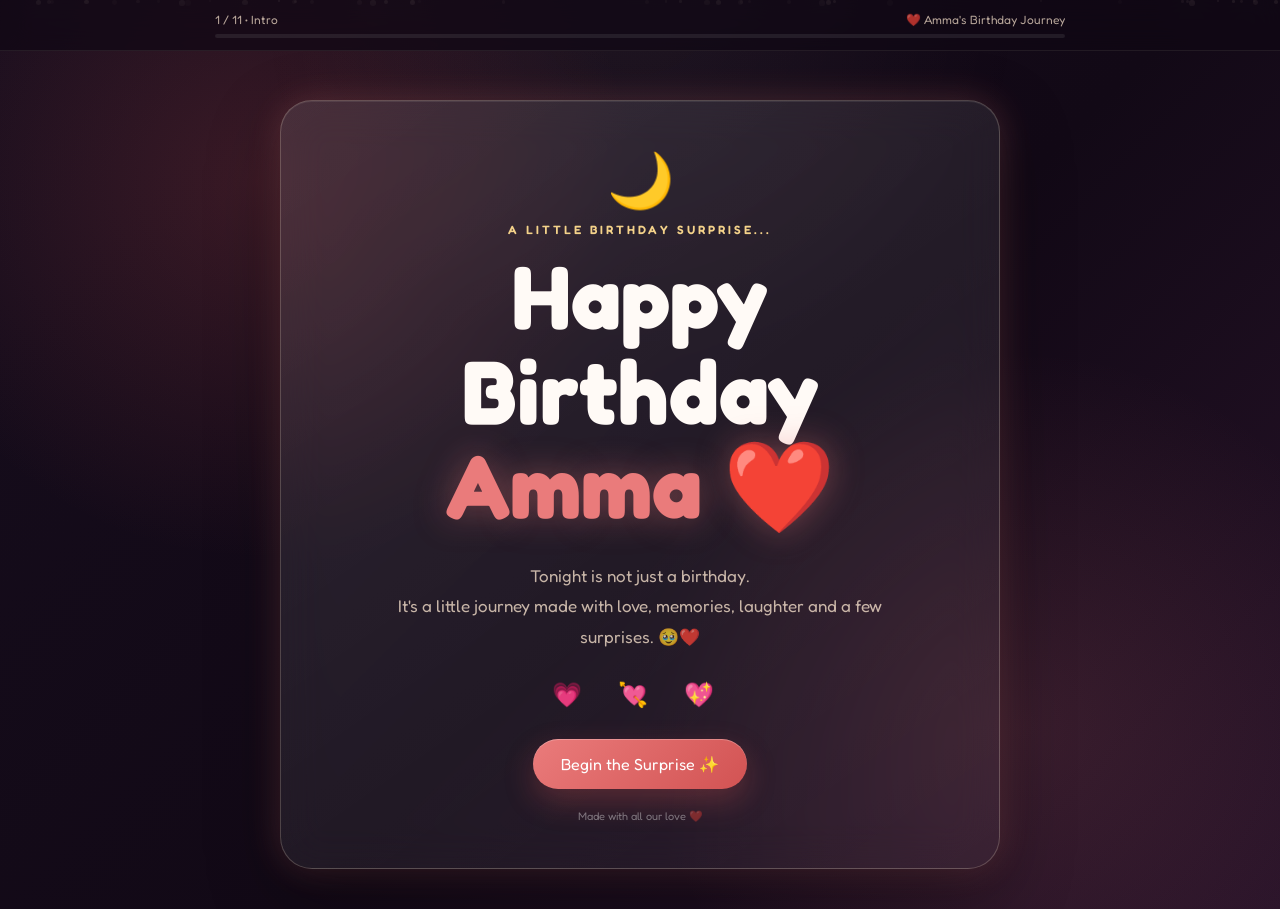
==== index.html @ 71ca09eb "Add files via upload" ====
<!DOCTYPE html>
<html lang="en">
<head>
  <meta charset="UTF-8">
  <meta name="viewport" content="width=device-width, initial-scale=1.0, maximum-scale=1.0">
  <title>Happy Birthday Amma ❤️</title>

  <link rel="preconnect" href="https://fonts.googleapis.com">
  <link rel="preconnect" href="https://fonts.gstatic.com" crossorigin>
  <link href="https://fonts.googleapis.com/css2?family=Fredoka:wght@300;400;500;600;700&family=Pacifico&display=swap" rel="stylesheet">

  <link rel="stylesheet" href="style.css">
</head>

<body>

  <!-- Background -->
  <div class="background-glow"></div>
  <div id="particles"></div>

  <!-- Journey Progress -->
  <div class="journey-bar">
    <div class="journey-top">
      <span id="journeyText">1 / 11</span>
      <span>❤️ Amma's Birthday Journey</span>
    </div>

    <div class="journey-track">
      <div id="journeyProgress"></div>
    </div>
  </div>

  <main>

    <!-- =====================================================
          INTRO
    ====================================================== -->
    <section id="intro" class="screen active">
      <div class="glass-card hero-card">

        <div class="moon">🌙</div>

        <p class="eyebrow">A little birthday surprise...</p>

        <h1>
          Happy Birthday<br>
          <span>Amma ❤️</span>
        </h1>

        <p class="hero-text">
          Tonight is not just a birthday.<br>
          It's a little journey made with love,
          memories, laughter and a few surprises. 🥹❤️
        </p>

        <div class="floating-hearts">
          💗 💘 💖
        </div>

        <button class="main-btn" onclick="startJourney()">
          Begin the Surprise ✨
        </button>

        <p class="tiny-note">Made with all our love ❤️</p>
      </div>
    </section>


    <!-- =====================================================
          SECRET CODE
    ====================================================== -->
    <section id="code" class="screen">
      <div class="glass-card mission-card">

        <div class="mission-icon">🔐</div>

        <p class="eyebrow">Mission 01</p>

        <h2>The Secret Code</h2>

        <p class="mission-description">
          Six little numbers stand between you and your surprise. 👀❤️
        </p>

        <div class="code-inputs">
          <input maxlength="1" inputmode="numeric" class="code-input">
          <input maxlength="1" inputmode="numeric" class="code-input">
          <input maxlength="1" inputmode="numeric" class="code-input">
          <input maxlength="1" inputmode="numeric" class="code-input">
          <input maxlength="1" inputmode="numeric" class="code-input">
          <input maxlength="1" inputmode="numeric" class="code-input">
        </div>

        <button class="main-btn" onclick="checkCode()">
          Unlock ❤️
        </button>

        <button class="ghost-btn" onclick="showHint()">
          💡 Need a hint?
        </button>

        <p id="codeHint" class="hint"></p>
        <p id="codeError" class="error-message"></p>

      </div>
    </section>


    <!-- =====================================================
          JIGSAW PUZZLE
    ====================================================== -->
    <section id="puzzle" class="screen">
      <div class="glass-card puzzle-card">

        <div class="mission-icon">🧩</div>

        <p class="eyebrow">Mission 02</p>

        <h2>Put Our Picture Together ❤️</h2>

        <p class="mission-description">
          Just like a little jigsaw puzzle.
          <br>
          <strong>Tap two pieces to swap them.</strong>
        </p>

        <div class="puzzle-wrapper">

          <div id="jigsawBoard" class="jigsaw-board"></div>

        </div>

        <div class="puzzle-help">
          <span>🧩</span>
          <span id="puzzleStatus">
            0 / 9 pieces in place
          </span>
        </div>

        <div class="puzzle-actions">
          <button class="ghost-btn" onclick="shuffleJigsaw()">
            🔀 Easy Shuffle
          </button>

          <button
            id="puzzleContinue"
            class="main-btn hidden"
            onclick="goTo('scratch')">
            Continue ✨
          </button>
        </div>

      </div>
    </section>


    <!-- =====================================================
          SCRATCH CARD
    ====================================================== -->
    <section id="scratch" class="screen">
      <div class="glass-card mission-card">

        <div class="mission-icon">✨</div>

        <p class="eyebrow">Mission 03</p>

        <h2>Scratch Your Surprise</h2>

        <p class="mission-description">
          Rub the golden surface gently with your finger. 💕
        </p>

        <div class="scratch-container">

          <div class="scratch-message">
            <div class="secret-gift-icon">🎁</div>

            <h3>A little message for Amma</h3>

            <p>
              You are loved more than you could ever imagine. ❤️
            </p>
          </div>

          <canvas id="scratchCanvas"></canvas>

        </div>

        <div class="scratch-progress">
          <div id="scratchProgress"></div>
        </div>

        <p id="scratchPercent">Keep scratching... ✨</p>

        <button
          id="scratchContinue"
          class="main-btn hidden"
          onclick="goTo('quiz')">
          I Found It ❤️
        </button>

      </div>
    </section>


    <!-- =====================================================
          QUESTIONS
    ====================================================== -->
    <section id="quiz" class="screen">
      <div class="glass-card quiz-card">

        <div class="mission-icon">💗</div>

        <p class="eyebrow">Mission 04</p>

        <div class="question-top">
          <span id="questionNumber">Question 1 of 10</span>

          <div class="question-progress">
            <div id="questionProgress"></div>
          </div>
        </div>

        <h2 id="questionText"></h2>

        <div id="answerArea"></div>

        <div class="quiz-navigation">
          <button
            id="previousQuestion"
            class="ghost-btn"
            onclick="previousQuestion()">
            ← Previous
          </button>

          <button
            id="nextQuestion"
            class="main-btn"
            onclick="nextQuestion()">
            Next ❤️
          </button>
        </div>

      </div>
    </section>


    <!-- =====================================================
          MEMORIES
    ====================================================== -->
    <section id="memories" class="screen">
      <div class="glass-card memories-card">

        <div class="mission-icon">📸</div>

        <p class="eyebrow">Mission 05</p>

        <h2>Our Little Memories ❤️</h2>

        <p class="mission-description">
          38 little pieces of our story.
          <br>
          Tap any photo to see it bigger. 🥹
        </p>

        <div id="memoryGrid" class="memory-grid">

          <div class="memory-card" onclick="openLightbox('1(2).jpg', 'Amma ❤️')">
            <img src="1 (2).jpg" alt="Memory 1">
            <div class="memory-overlay">Amma ❤️</div>
          </div>

          <div class="memory-card" onclick="openLightbox('1(3).jpg', 'Amma ❤️')">
            <img src="1 (3).jpg" alt="Memory 2">
            <div class="memory-overlay">Amma ❤️</div>
          </div>

          <div class="memory-card" onclick="openLightbox('1(4).jpg', 'Amma ❤️')">
            <img src="1 (4).jpg" alt="Memory 3">
            <div class="memory-overlay">Amma ❤️</div>
          </div>

          <div class="memory-card" onclick="openLightbox('1(5).jpg', 'Amma ❤️')">
            <img src="1 (5).jpg" alt="Memory 4">
            <div class="memory-overlay">Amma ❤️</div>
          </div>

          <div class="memory-card" onclick="openLightbox('1(6).jpg', 'Amma ❤️')">
            <img src="1 (6).jpg" alt="Memory 5">
            <div class="memory-overlay">Amma ❤️</div>
          </div>

          <div class="memory-card" onclick="openLightbox('1(7).jpg', 'Amma ❤️')">
            <img src="1 (7).jpg" alt="Memory 6">
            <div class="memory-overlay">Amma ❤️</div>
          </div>

          <div class="memory-card" onclick="openLightbox('1(8).jpg', 'Amma ❤️')">
            <img src="1 (8).jpg" alt="Memory 7">
            <div class="memory-overlay">Amma ❤️</div>
          </div>

          <div class="memory-card" onclick="openLightbox('1(9).jpg', 'Amma ❤️')">
            <img src="1 (9).jpg" alt="Memory 8">
            <div class="memory-overlay">Amma ❤️</div>
          </div>

          <div class="memory-card" onclick="openLightbox('1(10).jpg', 'Amma ❤️')">
            <img src="1 (10).jpg" alt="Memory 9">
            <div class="memory-overlay">Amma ❤️</div>
          </div>

          <div class="memory-card" onclick="openLightbox('1(11).jpg', 'Amma ❤️')">
            <img src="1 (11).jpg" alt="Memory 10">
            <div class="memory-overlay">Amma ❤️</div>
          </div>

          <div class="memory-card" onclick="openLightbox('1(12).jpg', 'Amma ❤️')">
            <img src="1 (12).jpg" alt="Memory 11">
            <div class="memory-overlay">Amma ❤️</div>
          </div>

          <div class="memory-card" onclick="openLightbox('1(13).jpg', 'Amma ❤️')">
            <img src="1 (13).jpg" alt="Memory 12">
            <div class="memory-overlay">Amma ❤️</div>
          </div>

          <div class="memory-card" onclick="openLightbox('1(14).jpg', 'Amma ❤️')">
            <img src="1 (14).jpg" alt="Memory 13">
            <div class="memory-overlay">Amma ❤️</div>
          </div>

          <div class="memory-card" onclick="openLightbox('1(15).jpg', 'Amma ❤️')">
            <img src="1 (15).jpg" alt="Memory 14">
            <div class="memory-overlay">Amma ❤️</div>
          </div>

          <div class="memory-card" onclick="openLightbox('1(16).jpg', 'Amma ❤️')">
            <img src="1 (16).jpg" alt="Memory 15">
            <div class="memory-overlay">Amma ❤️</div>
          </div>

          <div class="memory-card" onclick="openLightbox('1(17).jpg', 'Amma ❤️')">
            <img src="1 (17).jpg" alt="Memory 16">
            <div class="memory-overlay">Amma ❤️</div>
          </div>

          <div class="memory-card" onclick="openLightbox('1(18).jpg', 'Amma ❤️')">
            <img src="1 (18).jpg" alt="Memory 17">
            <div class="memory-overlay">Amma ❤️</div>
          </div>

          <div class="memory-card" onclick="openLightbox('1(19).jpg', 'Amma ❤️')">
            <img src="1 (19).jpg" alt="Memory 18">
            <div class="memory-overlay">Amma ❤️</div>
          </div>

          <div class="memory-card" onclick="openLightbox('1(20).jpg', 'Amma ❤️')">
            <img src="1 (20).jpg" alt="Memory 19">
            <div class="memory-overlay">Amma ❤️</div>
          </div>

          <div class="memory-card" onclick="openLightbox('1(21).jpg', 'Amma ❤️')">
            <img src="1 (21).jpg" alt="Memory 20">
            <div class="memory-overlay">Amma ❤️</div>
          </div>

          <div class="memory-card" onclick="openLightbox('1(22).jpg', 'Amma ❤️')">
            <img src="1 (22).jpg" alt="Memory 21">
            <div class="memory-overlay">Amma ❤️</div>
          </div>

          <div class="memory-card" onclick="openLightbox('1(23).jpg', 'Amma ❤️')">
            <img src="1 (23).jpg" alt="Memory 22">
            <div class="memory-overlay">Amma ❤️</div>
          </div>

          <div class="memory-card" onclick="openLightbox('1(24).jpg', 'Amma ❤️')">
            <img src="1 (24).jpg" alt="Memory 23">
            <div class="memory-overlay">Amma ❤️</div>
          </div>

          <div class="memory-card" onclick="openLightbox('1(25).jpg', 'Amma ❤️')">
            <img src="1 (25).jpg" alt="Memory 24">
            <div class="memory-overlay">Amma ❤️</div>
          </div>

          <div class="memory-card" onclick="openLightbox('1(26).jpg', 'Amma ❤️')">
            <img src="1 (26).jpg" alt="Memory 25">
            <div class="memory-overlay">Amma ❤️</div>
          </div>

          <div class="memory-card" onclick="openLightbox('1(27).jpg', 'Amma ❤️')">
            <img src="1 (27).jpg" alt="Memory 26">
            <div class="memory-overlay">Amma ❤️</div>
          </div>

          <div class="memory-card" onclick="openLightbox('1(28).jpg', 'Amma ❤️')">
            <img src="1 (28).jpg" alt="Memory 27">
            <div class="memory-overlay">Amma ❤️</div>
          </div>

          <div class="memory-card" onclick="openLightbox('1(29).jpg', 'Amma ❤️')">
            <img src="1 (29).jpg" alt="Memory 28">
            <div class="memory-overlay">Amma ❤️</div>
          </div>

          <div class="memory-card" onclick="openLightbox('1(30).jpg', 'Amma ❤️')">
            <img src="1 (30).jpg" alt="Memory 29">
            <div class="memory-overlay">Amma ❤️</div>
          </div>

          <div class="memory-card" onclick="openLightbox('1(31).jpg', 'Amma ❤️')">
            <img src="1 (31).mp3" alt="Memory 30">
            <div class="memory-overlay">Amma ❤️</div>
          </div>

          <div class="memory-card" onclick="openLightbox('1(32).jpg', 'Amma ❤️')">
            <img src="1 (32).jpg" alt="Memory 31">
            <div class="memory-overlay">Amma ❤️</div>
          </div>

          <div class="memory-card" onclick="openLightbox('1(33).jpg', 'Amma ❤️')">
            <img src="1 (33).jpg" alt="Memory 32">
            <div class="memory-overlay">Amma ❤️</div>
          </div>

          <div class="memory-card" onclick="openLightbox('1(34).jpg', 'Amma ❤️')">
            <img src="1 (34).jpg" alt="Memory 33">
            <div class="memory-overlay">Amma ❤️</div>
          </div>

          <div class="memory-card" onclick="openLightbox('1(35).jpg', 'Amma ❤️')">
            <img src="1 (35).jpg" alt="Memory 34">
            <div class="memory-overlay">Amma ❤️</div>
          </div>

          <div class="memory-card" onclick="openLightbox('1(36).jpg', 'Amma ❤️')">
            <img src="1 (36).jpg" alt="Memory 35">
            <div class="memory-overlay">Amma ❤️</div>
          </div>

          <div class="memory-card" onclick="openLightbox('1(37).jpg', 'Amma ❤️')">
            <img src="1 (37).jpg" alt="Memory 36">
            <div class="memory-overlay">Amma ❤️</div>
          </div>

          <div class="memory-card" onclick="openLightbox('1(38).jpg', 'Amma ❤️')">
            <img src="1 (38).jpg" alt="Memory 37">
            <div class="memory-overlay">Amma ❤️</div>
          </div>

          <div class="memory-card" onclick="openLightbox('1(39).jpg', 'Amma ❤️')">
            <img src="1 (39).jpg" alt="Memory 38">
            <div class="memory-overlay">Amma ❤️</div>
          </div>

        </div>

        <button class="main-btn" onclick="startHeartGame()">
          Continue to Hearts 💕
        </button>

      </div>
    </section>


    <!-- =====================================================
          LIGHTBOX
    ====================================================== -->
    <div id="lightbox" class="lightbox" onclick="closeLightbox(event)">
      <button class="lightbox-close" onclick="closeLightbox()">×</button>

      <div class="lightbox-content">
        <img id="lightboxImage" src="" alt="Memory">
        <p id="lightboxCaption"></p>
      </div>
    </div>


    <!-- =====================================================
          HEART GAME
    ====================================================== -->
    <section id="hearts" class="screen">
      <div class="glass-card mission-card">

        <div class="mission-icon">💕</div>

        <p class="eyebrow">Mission 06</p>

        <h2>Catch the Hearts</h2>

        <p class="mission-description">
          Catch <strong>5 hearts</strong> before they disappear! ❤️
        </p>

        <div class="heart-score">
          <span id="heartScore">0</span>
          <span>/ 5</span>
        </div>

        <div class="heart-progress">
          <div id="heartProgress"></div>
        </div>

        <div id="heartArena" class="heart-arena"></div>

        <p id="heartMessage" class="game-message">
          Get ready... 💕
        </p>

        <button
          id="heartContinue"
          class="main-btn hidden"
          onclick="goTo('wheel')">
          We Did It! 🎉
        </button>

      </div>
    </section>


    <!-- =====================================================
          LOVE WHEEL
    ====================================================== -->
    <section id="wheel" class="screen">
      <div class="glass-card wheel-card">

        <div class="mission-icon">🎡</div>

        <p class="eyebrow">Mission 07</p>

        <h2>The Love Wheel</h2>

        <p class="mission-description">
          Let's see what your birthday wheel chooses for you. ❤️
        </p>

        <div class="wheel-wrapper">

          <div class="wheel-pointer">▼</div>

          <div id="loveWheel" class="love-wheel">

            <div class="wheel-label label-1">BIG HUG ❤️</div>
            <div class="wheel-label label-2">KISS 😘</div>
            <div class="wheel-label label-3">CAKE 🎂</div>
            <div class="wheel-label label-4">PHOTO 📸</div>
            <div class="wheel-label label-5">LOVE NOTE 💌</div>
            <div class="wheel-label label-6">DANCE 💃</div>
            <div class="wheel-label label-7">WISH ✨</div>
            <div class="wheel-label label-8">SURPRISE 🎁</div>

            <div class="wheel-center">
              ❤️
            </div>

          </div>

        </div>

        <p id="wheelResult" class="wheel-result"></p>

        <button
          id="spinButton"
          class="main-btn"
          onclick="spinWheel()">
          Spin the Wheel 🎡
        </button>

        <button
          id="wheelContinue"
          class="main-btn hidden"
          onclick="goTo('husbandLetter')">
          Continue 💌
        </button>

      </div>
    </section>


    <!-- =====================================================
          HUSBAND LETTER
    ====================================================== -->
    <section id="husbandLetter" class="screen">
      <div class="letter-screen">

        <p class="eyebrow">A Letter From Your Husband</p>

        <h2>For My Wifey ❤️</h2>

        <div
          class="envelope"
          id="husbandEnvelope"
          onclick="openEnvelope('husband')">

          <div class="envelope-back"></div>

          <div class="envelope-paper">
            <span>💌</span>
            <p>Open me, my love...</p>
          </div>

          <div class="envelope-front"></div>
          <div class="envelope-flap"></div>

        </div>

        <p class="envelope-hint">
          Tap the envelope ❤️
        </p>

        <div id="husbandLetterContent" class="letter-paper hidden">

          <div class="letter-decoration">🌹</div>

          <p>
            Happy Birthday to the woman who owns my heart, my love, my wife,
            and my forever. ❤️🎂🌹
          </p>

          <p>
            My love, I honestly don’t know if words will ever be enough to
            tell you how much you mean to me. You came into my life and turned
            an ordinary life into something beautiful. You became my happiness,
            my comfort, my strength, and the one person I can always call
            <strong>home</strong>. ❤️
          </p>

          <p>
            I love the way you care, the way you love, the way you smile,
            and even the little things you do that you probably don’t realize
            I notice. Every day, I find another reason to fall in love with
            you all over again. 🥺❤️
          </p>

          <p>
            We have shared beautiful moments, difficult days, laughter,
            tears, and countless memories. Through everything, there is still
            no one else I would rather have beside me. If life gave me the
            chance to choose again, I would choose <strong>you</strong> —
            every single time. ❤️
          </p>

          <p>
            On your birthday, my only wish is that I can keep making you smile,
            keep your heart happy, hold your hand through every season of life,
            and grow old beside you. I want to be there for every dream you
            have, every challenge you face, and every beautiful moment that is
            still waiting for us.
          </p>

          <p>
            You are more than my wife.
            <strong>
              You are my person, my peace, my greatest blessing,
              and the love of my life.
            </strong>
            ❤️
          </p>

          <p>
            Happy Birthday, my wifey. 🎂❤️<br>
            May this new year of your life bring you all the happiness
            your beautiful heart deserves.
          </p>

          <p>
            <strong>
              I love you today, tomorrow, and for every lifetime I could
              ever have with you.
            </strong>
            ❤️🌹
          </p>

          <p class="signature">
            Forever yours,<br>
            <strong>Your Husband ❤️</strong>
          </p>

          <button
            class="main-btn"
            onclick="goTo('daughterLetter')">
            Next Letter 💌
          </button>

        </div>

      </div>
    </section>


    <!-- =====================================================
          DAUGHTERS LETTER
    ====================================================== -->
    <section id="daughterLetter" class="screen">
      <div class="letter-screen">

        <p class="eyebrow">A Letter From Your Donis</p>

        <h2>For Our Beautiful Amma ❤️</h2>

        <div
          class="envelope"
          id="daughterEnvelope"
          onclick="openEnvelope('daughters')">

          <div class="envelope-back"></div>

          <div class="envelope-paper">
            <span>👩‍👧‍👧</span>
            <p>From Loku Doni & Chooty Doni...</p>
          </div>

          <div class="envelope-front"></div>
          <div class="envelope-flap"></div>

        </div>

        <p class="envelope-hint">
          Tap the envelope ❤️
        </p>

        <div id="daughterLetterContent" class="letter-paper hidden">

          <div class="letter-decoration">🌸</div>

          <p>
            Happy Birthday to the most beautiful and loving
            <strong>Amma</strong> in the whole world! ❤️🎂🌸
          </p>

          <p>
            Amma, you are our biggest blessing and the most special person
            in our lives. You are the one who loves us without limits,
            takes care of us every day, wipes our tears, celebrates our
            little victories, and makes our world feel safe and happy.
            🥺❤️
          </p>

          <p>
            We will always be your
            <strong>Loku Doni &amp; Chooty Doni</strong>
            . the two little hearts who love their Amma more than words
            can ever explain. ❤️👩‍👧‍👧
          </p>

          <p>
            But Amma, you are so much more than just our mother.
            <strong>You are like our best friend.</strong> 🥹❤️
            We can talk to you about everything, share our little secrets,
            laugh about the silliest things, and spend hours just talking
            about anything and everything. Every day we spend with you is
            a day filled with smiles, laughter, and happiness. 🥰❤️
          </p>

          <p>
            Sometimes we look at you and feel so lucky that our Amma is
            someone we can love, trust, laugh with, and share our whole world
            with. You make even the simplest moments feel so special. ❤️
          </p>

          <p>
            Thank you for every hug, every kiss, every little sacrifice,
            every conversation, and every beautiful memory you have given us.
            Thank you for always listening, always understanding, and always
            being there. ❤️
          </p>

          <p>
            Amma, your smile is our happiness, your hugs are our safest place,
            and your love is something we will carry in our hearts forever.
            🌷❤️
          </p>

          <p>
            On your special day, we pray that you will always be happy,
            healthy, smiling, and surrounded by all the love you deserve.
            May all your dreams come true, because
            <strong>
              you deserve the whole world and so much more.
            </strong>
            🐼❤️
          </p>

          <p>
            <strong>
              Happy Birthday, our beautiful Amma!
            </strong>
            🎂🥰❤️
          </p>

          <p>
            We love you more than the stars, more than all the flowers,
            and more than all the words in the world could ever say.
            🌹❤️
          </p>

          <p class="signature">
            With the biggest hugs and kisses,<br>
            <strong>
              Your Loku Doni &amp; Chooty Doni
            </strong>
            🥹❤️👩‍👧‍👧
          </p>

          <button
            class="main-btn"
            onclick="startFinalReveal()">
            One Last Surprise 🎁
          </button>

        </div>

      </div>
    </section>


    <!-- =====================================================
          FINAL REVEAL
    ====================================================== -->
    <section id="final" class="screen">
      <div class="final-screen">

        <div id="countdown" class="countdown">3</div>

        <div id="birthdayCelebration" class="birthday-celebration hidden">

          <div class="firework firework-1">✨</div>
          <div class="firework firework-2">✨</div>
          <div class="firework firework-3">✨</div>

          <p class="eyebrow">The Final Surprise</p>

          <h1 class="birthday-title">
            HAPPY<br>
            <span>BIRTHDAY</span><br>
            AMMA ❤️
          </h1>

          <p class="birthday-subtitle">
            Today we celebrate you. ❤️
          </p>

          <div class="gift-area">

            <div
              id="giftBox"
              class="gift-box"
              onclick="openGift()">

              <div class="gift-lid">
                <div class="gift-ribbon"></div>
              </div>

              <div class="gift-body">
                <div class="gift-ribbon"></div>
              </div>

              <div class="gift-bow">
                🎀
              </div>

            </div>

          </div>

          <p id="giftHint" class="gift-hint">
            Tap the gift box 🎁
          </p>

          <div id="giftReveal" class="gift-reveal hidden">

            <div class="gift-icon">🎂💌</div>

            <h2>
              Your Birthday Gift
            </h2>

            <p>
              A birthday celebration... and a birthday card
              filled with all our love. ❤️
            </p>

            <div class="final-message">
              <strong>
                We love you, Amma. ❤️
              </strong>
                <br>
              Today, tomorrow, forever.
            </div>

            <button class="main-btn" onclick="restartJourney()">
              Experience It Again ❤️
            </button>

          </div>

        </div>

      </div>
    </section>

  </main>

  <script src="script.js"></script>

</body>
</html>
---- style.css ----
:root {
  --cream: #FFEAD3;
  --red: #9E3B3B;
  --red2: #D25353;
  --pink: #EA7B7B;

  --plum: #160d1d;
  --plum2: #241126;
  --gold: #f4d28a;
  --white: #fffaf6;

  --glass: rgba(255, 255, 255, 0.09);
  --glass-border: rgba(255, 234, 211, 0.22);

  --shadow:
    0 25px 70px rgba(0, 0, 0, 0.35);

  --glow:
    0 0 35px rgba(234, 123, 123, 0.25);
}

* {
  box-sizing: border-box;
  margin: 0;
  padding: 0;
}

html {
  scroll-behavior: smooth;
}

body {
  min-height: 100vh;
  background:
    radial-gradient(circle at 20% 20%, rgba(210, 83, 83, 0.20), transparent 30%),
    radial-gradient(circle at 80% 80%, rgba(234, 123, 123, 0.13), transparent 30%),
    linear-gradient(135deg, var(--plum), #120916 55%, #281329);

  color: var(--cream);
  font-family: "Fredoka", "Comic Sans MS", cursive;
  overflow-x: hidden;
}

button,
input,
textarea {
  font: inherit;
}

button {
  cursor: pointer;
}

.background-glow {
  position: fixed;
  inset: 0;
  pointer-events: none;
  background:
    radial-gradient(circle at 50% 0%, rgba(255, 234, 211, 0.05), transparent 35%);
  z-index: -2;
}

#particles {
  position: fixed;
  inset: 0;
  pointer-events: none;
  overflow: hidden;
  z-index: -1;
}

.particle {
  position: absolute;
  width: 4px;
  height: 4px;
  border-radius: 50%;
  background: rgba(255, 234, 211, 0.65);
  animation: floatParticle linear infinite;
}

@keyframes floatParticle {
  from {
    transform: translateY(110vh);
    opacity: 0;
  }

  15% {
    opacity: 0.8;
  }

  85% {
    opacity: 0.5;
  }

  to {
    transform: translateY(-10vh);
    opacity: 0;
  }
}


/* =====================================================
   JOURNEY BAR
===================================================== */

.journey-bar {
  position: fixed;
  top: 0;
  left: 0;
  right: 0;
  z-index: 100;
  padding: 12px 20px;
  background: rgba(16, 8, 20, 0.72);
  backdrop-filter: blur(15px);
  border-bottom: 1px solid rgba(255, 234, 211, 0.08);
}

.journey-top {
  max-width: 850px;
  margin: auto;
  display: flex;
  justify-content: space-between;
  gap: 15px;
  font-size: 12px;
  color: rgba(255, 234, 211, 0.7);
}

.journey-track {
  max-width: 850px;
  height: 4px;
  background: rgba(255, 255, 255, 0.08);
  border-radius: 20px;
  margin: 7px auto 0;
  overflow: hidden;
}

#journeyProgress {
  height: 100%;
  width: 0%;
  background: linear-gradient(90deg, var(--pink), var(--gold));
  border-radius: 20px;
  transition: width 0.6s ease;
}


/* =====================================================
   SCREENS
===================================================== */

main {
  min-height: 100vh;
}

.screen {
  min-height: 100vh;
  padding: 100px 20px 40px;

  display: none;
  place-items: center;

  animation: screenIn 0.6s ease;
}

.screen.active {
  display: grid;
}

@keyframes screenIn {
  from {
    opacity: 0;
    transform: translateY(20px) scale(0.98);
  }

  to {
    opacity: 1;
    transform: translateY(0) scale(1);
  }
}


/* =====================================================
   GLASS CARDS
===================================================== */

.glass-card {
  width: min(900px, 100%);
  padding: 45px;
  border-radius: 32px;

  background: linear-gradient(
    145deg,
    rgba(255,255,255,0.105),
    rgba(255,255,255,0.045)
  );

  border: 1px solid var(--glass-border);

  box-shadow:
    var(--shadow),
    inset 0 1px 0 rgba(255,255,255,0.08),
    var(--glow);

  backdrop-filter: blur(22px);
  -webkit-backdrop-filter: blur(22px);
}

.hero-card,
.mission-card,
.puzzle-card,
.quiz-card,
.wheel-card,
.memories-card {
  text-align: center;
}

.hero-card {
  max-width: 720px;
}

.moon {
  font-size: 54px;
  margin-bottom: 10px;
  animation: moonFloat 4s ease-in-out infinite;
}

@keyframes moonFloat {
  0%, 100% {
    transform: translateY(0);
  }

  50% {
    transform: translateY(-10px);
  }
}

.eyebrow {
  color: var(--gold);
  text-transform: uppercase;
  letter-spacing: 3px;
  font-size: 12px;
  font-weight: 600;
  margin-bottom: 12px;
}

h1,
h2 {
  line-height: 1.05;
}

.hero-card h1 {
  font-size: clamp(50px, 9vw, 90px);
  color: var(--white);
}

.hero-card h1 span {
  color: var(--pink);
  text-shadow: 0 0 35px rgba(234, 123, 123, 0.4);
}

.hero-text {
  max-width: 550px;
  margin: 28px auto;
  line-height: 1.8;
  color: rgba(255, 234, 211, 0.75);
  font-size: 17px;
}

.floating-hearts {
  font-size: 24px;
  letter-spacing: 15px;
  margin: 20px 0 30px;
  animation: heartsFloat 2.5s ease-in-out infinite;
}

@keyframes heartsFloat {
  50% {
    transform: translateY(-7px);
  }
}

h2 {
  font-size: clamp(30px, 6vw, 52px);
  color: var(--white);
  margin-bottom: 15px;
}

.mission-icon {
  width: 70px;
  height: 70px;
  margin: 0 auto 15px;
  border-radius: 50%;

  display: grid;
  place-items: center;

  font-size: 34px;

  background: rgba(255,255,255,0.08);
  border: 1px solid rgba(244,210,138,0.25);
  box-shadow: 0 0 30px rgba(244,210,138,0.08);
}

.mission-description {
  color: rgba(255, 234, 211, 0.72);
  line-height: 1.7;
  margin-bottom: 30px;
}


/* =====================================================
   BUTTONS
===================================================== */

.main-btn {
  border: none;
  color: white;

  padding: 15px 28px;
  border-radius: 999px;

  background:
    linear-gradient(
      135deg,
      var(--pink),
      var(--red2)
    );

  box-shadow:
    0 12px 30px rgba(210, 83, 83, 0.3),
    inset 0 1px 0 rgba(255,255,255,0.25);

  transition:
    transform 0.2s ease,
    box-shadow 0.2s ease;
}

.main-btn:hover {
  transform: translateY(-3px) scale(1.02);

  box-shadow:
    0 18px 38px rgba(210, 83, 83, 0.4),
    0 0 25px rgba(234, 123, 123, 0.2);
}

.main-btn:active {
  transform: translateY(1px) scale(0.98);
}

.ghost-btn {
  border: 1px solid rgba(255,234,211,0.18);
  background: rgba(255,255,255,0.05);
  color: var(--cream);

  padding: 12px 22px;
  border-radius: 999px;

  transition: 0.2s ease;
}

.ghost-btn:hover {
  background: rgba(255,255,255,0.1);
  transform: translateY(-2px);
}

.hidden {
  display: none !important;
}

.tiny-note {
  margin-top: 20px;
  font-size: 11px;
  color: rgba(255,255,255,0.4);
}


/* =====================================================
   SECRET CODE
===================================================== */

.code-inputs {
  display: flex;
  justify-content: center;
  gap: 10px;
  margin: 30px 0;
}

.code-input {
  width: 55px;
  height: 65px;

  text-align: center;
  font-size: 28px;
  font-weight: 700;

  color: var(--white);

  background: rgba(255,255,255,0.07);
  border: 1px solid rgba(255,234,211,0.2);
  border-radius: 15px;
  outline: none;

  transition: 0.2s ease;
}

.code-input:focus {
  border-color: var(--pink);
  box-shadow: 0 0 25px rgba(234,123,123,0.25);
  transform: translateY(-3px);
}

.hint {
  min-height: 25px;
  margin-top: 18px;
  color: var(--gold);
  font-size: 13px;
}

.error-message {
  min-height: 20px;
  color: #ff9999;
  margin-top: 10px;
}


/* =====================================================
   JIGSAW PUZZLE
===================================================== */

.puzzle-card {
  max-width: 720px;
}

.puzzle-wrapper {
  display: flex;
  justify-content: center;
  margin: 20px auto 25px;
}

.jigsaw-board {
  position: relative;

  width: min(86vw, 500px);
  aspect-ratio: 1 / 1;

  display: grid;
  grid-template-columns: repeat(3, 1fr);
  grid-template-rows: repeat(3, 1fr);

  padding: 4px;

  background: #302a2e;

  border-radius: 15px;
  border: 4px solid rgba(244,210,138,0.5);

  box-shadow:
    0 20px 50px rgba(0,0,0,0.4),
    0 0 35px rgba(244,210,138,0.12);

  overflow: hidden;
}

.jigsaw-piece {
  position: relative;
  min-width: 0;
  min-height: 0;

  background-image: url("1 (32).jpg");
  background-repeat: no-repeat;

  border: 2px solid rgba(20, 15, 18, 0.75);

  cursor: pointer;

  transition:
    transform 0.2s ease,
    filter 0.2s ease,
    box-shadow 0.2s ease;

  overflow: visible;
}

.jigsaw-piece::before,
.jigsaw-piece::after {
  content: "";
  position: absolute;
  z-index: 4;
  pointer-events: none;
}

.jigsaw-piece::before {
  width: 20px;
  height: 20px;
  left: calc(50% - 10px);
  top: -11px;

  border-radius: 50%;

  background: inherit;
  background-image: inherit;
  background-size: 300% 300%;

  filter: brightness(0.98);
}

.jigsaw-piece::after {
  width: 20px;
  height: 20px;
  left: calc(50% - 10px);
  bottom: -11px;

  border-radius: 50%;

  background: inherit;
  background-image: inherit;
  background-size: 300% 300%;
}

.jigsaw-piece:hover {
  filter: brightness(1.12);
  transform: scale(0.97);
  z-index: 10;
}

.jigsaw-piece.selected {
  z-index: 20;
  transform: scale(0.93);

  border-color: var(--gold);

  box-shadow:
    0 0 0 4px rgba(244,210,138,0.3),
    0 0 30px rgba(244,210,138,0.35);

  filter: brightness(1.18);
}

.jigsaw-piece.correct {
  border-color: rgba(234,123,123,0.45);
}

.puzzle-help {
  display: flex;
  justify-content: center;
  gap: 8px;
  color: rgba(255,234,211,0.7);
  margin-bottom: 20px;
}

.puzzle-actions {
  display: flex;
  justify-content: center;
  flex-wrap: wrap;
  gap: 10px;
}


/* =====================================================
   SCRATCH CARD
===================================================== */

.scratch-container {
  position: relative;

  width: min(90vw, 520px);
  aspect-ratio: 1.55 / 1;

  margin: 25px auto;

  border-radius: 24px;
  overflow: hidden;

  border: 2px solid rgba(244,210,138,0.45);

  box-shadow:
    0 20px 50px rgba(0,0,0,0.35);
}

.scratch-message {
  position: absolute;
  inset: 0;

  display: grid;
  place-items: center;
  align-content: center;

  text-align: center;

  padding: 30px;

  background:
    linear-gradient(
      135deg,
      #FFEAD3,
      #fff5eb
    );

  color: var(--red);
}

.secret-gift-icon {
  font-size: 55px;
  margin-bottom: 10px;
}

.scratch-message h3 {
  font-size: 25px;
  margin-bottom: 8px;
}

.scratch-message p {
  color: #9e3b3b;
}

#scratchCanvas {
  position: absolute;
  inset: 0;

  width: 100%;
  height: 100%;

  touch-action: none;
  cursor: crosshair;
}

.scratch-progress,
.heart-progress {
  height: 7px;
  max-width: 500px;

  margin: 15px auto;

  background: rgba(255,255,255,0.08);
  border-radius: 10px;
  overflow: hidden;
}

#scratchProgress,
#heartProgress {
  height: 100%;
  width: 0%;

  background: linear-gradient(
    90deg,
    var(--pink),
    var(--gold)
  );

  transition: width 0.3s ease;
}

#scratchPercent {
  color: rgba(255,234,211,0.6);
  margin-bottom: 20px;
}


/* =====================================================
   QUIZ
===================================================== */

.quiz-card {
  max-width: 780px;
}

.question-top {
  margin-bottom: 30px;
}

#questionNumber {
  color: var(--gold);
  font-size: 13px;
}

.question-progress {
  height: 5px;
  background: rgba(255,255,255,0.08);
  margin-top: 9px;
  border-radius: 10px;
  overflow: hidden;
}

#questionProgress {
  height: 100%;
  width: 10%;
  background: linear-gradient(90deg,var(--pink),var(--gold));
  transition: 0.4s ease;
}

#questionText {
  font-size: clamp(25px, 5vw, 38px);
  line-height: 1.25;
  margin-bottom: 30px;
}

.answers {
  display: grid;
  gap: 13px;
  max-width: 650px;
  margin: auto;
}

.answer-card {
  border: 1px solid rgba(255,234,211,0.14);

  background: rgba(255,255,255,0.055);

  color: var(--cream);

  border-radius: 18px;
  padding: 17px 20px;

  text-align: left;

  transition: 0.25s ease;
}

.answer-card:hover {
  transform: translateX(5px);
  background: rgba(234,123,123,0.12);
  border-color: rgba(234,123,123,0.4);
}

.answer-card.selected {
  background: linear-gradient(
    135deg,
    rgba(234,123,123,0.3),
    rgba(210,83,83,0.16)
  );

  border-color: var(--pink);
  box-shadow: 0 0 25px rgba(234,123,123,0.15);
}

.answer-letter {
  display: inline-grid;
  place-items: center;

  width: 32px;
  height: 32px;

  border-radius: 50%;

  background: rgba(255,255,255,0.08);

  margin-right: 10px;
}

.open-answer {
  width: 100%;
  min-height: 150px;

  padding: 18px;

  resize: vertical;

  border: 1px solid rgba(255,234,211,0.16);
  border-radius: 18px;

  background: rgba(255,255,255,0.055);

  color: var(--cream);

  outline: none;
}

.open-answer:focus {
  border-color: var(--pink);
  box-shadow: 0 0 25px rgba(234,123,123,0.15);
}

.quiz-navigation {
  display: flex;
  justify-content: space-between;
  gap: 15px;
  margin-top: 30px;
}


/* =====================================================
   MEMORIES
===================================================== */

.memories-card {
  max-width: 1100px;
}

.memory-grid {
  display: grid;
  grid-template-columns: repeat(4, 1fr);
  gap: 14px;

  margin: 30px 0;
}

.memory-card {
  position: relative;
  aspect-ratio: 1 / 1.08;

  border-radius: 18px;
  overflow: hidden;

  border: 1px solid rgba(255,234,211,0.13);

  background: rgba(255,255,255,0.05);

  cursor: pointer;

  box-shadow: 0 12px 25px rgba(0,0,0,0.2);

  transition:
    transform 0.3s ease,
    box-shadow 0.3s ease;
}

.memory-card:hover {
  transform: translateY(-6px) rotate(1deg);
  box-shadow: 0 20px 35px rgba(0,0,0,0.35);
}

.memory-card img {
  width: 100%;
  height: 100%;
  object-fit: cover;
  display: block;

  transition: transform 0.4s ease;
}

.memory-card:hover img {
  transform: scale(1.06);
}

.memory-overlay {
  position: absolute;
  left: 0;
  right: 0;
  bottom: 0;

  padding: 30px 12px 12px;

  background: linear-gradient(
    transparent,
    rgba(0,0,0,0.75)
  );

  color: white;
  font-size: 13px;
}


/* =====================================================
   LIGHTBOX
===================================================== */

.lightbox {
  position: fixed;
  inset: 0;
  z-index: 1000;

  display: flex;
  flex-direction: column;
  justify-content: center;
  align-items: center;

  padding: 20px;

  background: rgba(5, 3, 7, 0.92);
  backdrop-filter: blur(15px);

  opacity: 0;
  pointer-events: none;
  transition: opacity 0.3s ease;
}

.lightbox.show,
.lightbox.active {
  opacity: 1;
  pointer-events: auto;
}

.lightbox-content {
  max-width: 950px;
  max-height: 90vh;
  text-align: center;
}

.lightbox-content img {
  max-width: 100%;
  max-height: 75vh;

  border-radius: 18px;
  box-shadow: 0 25px 80px rgba(0, 0, 0, 0.6);
  object-fit: contain;
}

.lightbox-content p,
#lightboxCaption {
  margin-top: 15px;
  color: var(--cream);
  font-size: 1.2rem;
}

.lightbox-close {
  position: absolute;
  top: 20px;
  right: 25px;

  width: 45px;
  height: 45px;

  border: none;
  border-radius: 50%;

  background: rgba(255, 255, 255, 0.1);
  color: white;

  font-size: 30px;
  cursor: pointer;
  z-index: 1001;
}


/* =====================================================
   HEART GAME
===================================================== */

.heart-score {
  font-size: 25px;
  color: var(--gold);
  margin: 10px 0;
}

.heart-arena {
  position: relative;

  width: min(90vw, 600px);
  height: min(60vw, 360px);
  min-height: 280px;

  margin: 25px auto;

  border-radius: 25px;

  background:
    radial-gradient(
      circle at center,
      rgba(234,123,123,0.12),
      rgba(255,255,255,0.025)
    );

  border: 1px solid rgba(255,234,211,0.12);

  overflow: hidden;
}

.game-heart {
  position: absolute;

  border: none;
  background: none;

  font-size: 45px;

  animation:
    heartPop 0.3s ease,
    heartFloat 2.2s ease-in-out infinite;

  filter: drop-shadow(
    0 8px 15px rgba(210,83,83,0.3)
  );

  user-select: none;
  -webkit-user-select: none;
}

@keyframes heartPop {
  from {
    transform: scale(0);
  }

  to {
    transform: scale(1);
  }
}

@keyframes heartFloat {
  50% {
    transform: translateY(-8px) rotate(5deg);
  }
}

.game-message {
  color: rgba(255,234,211,0.65);
  margin-bottom: 20px;
}


/* =====================================================
   WHEEL
===================================================== */

.wheel-card {
  max-width: 720px;
}

.wheel-wrapper {
  position: relative;

  width: min(82vw, 440px);
  aspect-ratio: 1;

  margin: 35px auto;
}

.love-wheel {
  position: relative;

  width: 100%;
  height: 100%;

  border-radius: 50%;

  background:
    conic-gradient(
      var(--red) 0deg 45deg,
      var(--red2) 45deg 90deg,
      var(--pink) 90deg 135deg,
      var(--red) 135deg 180deg,
      var(--red2) 180deg 225deg,
      var(--pink) 225deg 270deg,
      var(--red) 270deg 315deg,
      var(--red2) 315deg 360deg
    );

  border: 10px solid #f4d28a;

  box-shadow:
    0 0 0 7px #7c5725,
    0 25px 60px rgba(0,0,0,0.5),
    inset 0 0 30px rgba(0,0,0,0.35);

  transition: transform 5s cubic-bezier(.12,.72,.15,1);
}

.wheel-center {
  position: absolute;

  width: 80px;
  height: 80px;

  left: 50%;
  top: 50%;

  transform: translate(-50%, -50%);

  display: grid;
  place-items: center;

  border-radius: 50%;

  background: radial-gradient(
    circle,
    #FFEAD3,
    #D25353
  );

  border: 6px solid var(--gold);

  box-shadow: 0 0 25px rgba(0,0,0,0.4);

  z-index: 10;

  font-size: 30px;
}

.wheel-pointer {
  position: absolute;

  top: -18px;
  left: 50%;

  transform: translateX(-50%);

  z-index: 20;

  color: var(--gold);

  font-size: 38px;

  filter: drop-shadow(0 5px 8px rgba(0,0,0,0.4));
}

.wheel-label {
  position: absolute;

  left: 50%;
  top: 50%;

  width: 85px;

  text-align: center;

  font-size: 10px;
  font-weight: 700;

  color: white;

  transform-origin: center;
}

.label-1 { transform: translate(-50%, -50%) rotate(22.5deg) translateY(-145px) rotate(-22.5deg); }
.label-2 { transform: translate(-50%, -50%) rotate(67.5deg) translateY(-145px) rotate(-67.5deg); }
.label-3 { transform: translate(-50%, -50%) rotate(112.5deg) translateY(-145px) rotate(-112.5deg); }
.label-4 { transform: translate(-50%, -50%) rotate(157.5deg) translateY(-145px) rotate(-157.5deg); }
.label-5 { transform: translate(-50%, -50%) rotate(202.5deg) translateY(-145px) rotate(-202.5deg); }
.label-6 { transform: translate(-50%, -50%) rotate(247.5deg) translateY(-145px) rotate(-247.5deg); }
.label-7 { transform: translate(-50%, -50%) rotate(292.5deg) translateY(-145px) rotate(-292.5deg); }
.label-8 { transform: translate(-50%, -50%) rotate(337.5deg) translateY(-145px) rotate(-337.5deg); }

.wheel-result {
  min-height: 35px;

  margin: 15px auto 20px;

  font-size: 20px;
  color: var(--gold);
  font-weight: 600;
}


/* =====================================================
   LETTERS
===================================================== */

.letter-screen {
  width: min(850px, 100%);
  text-align: center;
}

.letter-screen h2 {
  margin-bottom: 30px;
}

.envelope {
  position: relative;

  width: min(90vw, 520px);
  height: min(58vw, 340px);
  min-height: 250px;

  margin: 30px auto 15px;

  cursor: pointer;

  perspective: 1000px;
}

.envelope-back {
  position: absolute;
  inset: 0;

  border-radius: 15px;

  background:
    linear-gradient(
      135deg,
      #FFEAD3,
      #dca98b
    );

  box-shadow: 0 25px 60px rgba(0,0,0,0.4);
}

.envelope-front {
  position: absolute;
  inset: 20% 0 0;

  background:
    linear-gradient(
      145deg,
      #e7bca0,
      #c78c72
    );

  clip-path: polygon(0 0, 50% 60%, 100% 0, 100% 100%, 0 100%);

  z-index: 5;
}

.envelope-flap {
  position: absolute;
  left: 0;
  right: 0;
  top: 0;

  height: 62%;

  background:
    linear-gradient(
      145deg,
      #FFEAD3,
      #dca98b
    );

  clip-path: polygon(0 0, 100% 0, 50% 78%);

  transform-origin: top;

  transition: transform 0.9s ease;

  z-index: 7;
}

.envelope-paper {
  position: absolute;

  width: 75%;
  height: 85%;

  left: 12.5%;
  top: 8%;

  padding: 25px;

  display: grid;
  place-items: center;

  background: #fffaf6;
  color: var(--red);

  border-radius: 8px;

  transition: transform 0.9s ease;

  z-index: 3;
}

.envelope-paper span {
  font-size: 45px;
}

.envelope-paper p {
  font-family: "Comic Sans MS", cursive;
}

.envelope.opened .envelope-flap {
  transform: rotateX(180deg);
  z-index: 2;
}

.envelope.opened .envelope-paper {
  transform: translateY(-80px);
}

.envelope-hint {
  color: rgba(255,234,211,0.5);
  margin-bottom: 25px;
}

.letter-paper {
  max-width: 800px;

  margin: 35px auto;

  padding: clamp(25px, 5vw, 55px);

  text-align: left;

  color: #542b2b;

  background:
    linear-gradient(
      135deg,
      #fffaf4,
      #FFEAD3
    );

  border-radius: 10px;

  box-shadow:
    0 30px 80px rgba(0,0,0,0.4);

  font-family: "Comic Sans MS", cursive;

  line-height: 1.85;

  animation: paperOpen 0.8s ease;
}

@keyframes paperOpen {
  from {
    opacity: 0;
    transform: translateY(30px) scale(0.97);
  }

  to {
    opacity: 1;
    transform: none;
  }
}

.letter-paper p {
  margin-bottom: 22px;
}

.letter-paper strong {
  color: var(--red);
}

.letter-decoration {
  text-align: center;
  font-size: 40px;
  margin-bottom: 25px;
}

.signature {
  text-align: right;
  margin-top: 30px;
}


/* =====================================================
   FINAL
===================================================== */

.final-screen {
  width: 100%;
  min-height: 90vh;

  display: grid;
  place-items: center;

  text-align: center;

  position: relative;
}

.countdown {
  font-size: clamp(80px, 20vw, 180px);

  font-weight: 700;

  color: var(--gold);

  text-shadow:
    0 0 50px rgba(244,210,138,0.5);

  animation: countdownPulse 1s ease infinite;
}

@keyframes countdownPulse {
  50% {
    transform: scale(1.12);
  }
}

.birthday-celebration {
  position: relative;

  width: 100%;

  animation: celebrationIn 1.2s ease;
}

@keyframes celebrationIn {
  from {
    opacity: 0;
    transform: scale(0.85);
  }

  to {
    opacity: 1;
    transform: scale(1);
  }
}

.birthday-title {
  font-size: clamp(55px, 13vw, 130px);

  font-weight: 700;

  color: white;

  text-shadow:
    0 0 20px rgba(255,255,255,0.25),
    0 0 50px rgba(234,123,123,0.4);

  margin: 25px 0;
}

.birthday-title span {
  color: var(--pink);
}

.birthday-subtitle {
  font-size: 20px;
  color: rgba(255,234,211,0.7);
}

.gift-area {
  margin: 45px auto 15px;

  display: flex;
  justify-content: center;
}

.gift-box {
  position: relative;

  width: 180px;
  height: 150px;

  cursor: pointer;

  animation: giftFloat 2.5s ease-in-out infinite;
}

@keyframes giftFloat {
  50% {
    transform: translateY(-10px);
  }
}

.gift-body {
  position: absolute;

  bottom: 0;
  left: 10px;

  width: 160px;
  height: 105px;

  border-radius: 5px;

  background:
    linear-gradient(
      135deg,
      #D25353,
      #9E3B3B
    );

  box-shadow: 0 25px 35px rgba(0,0,0,0.35);
}

.gift-lid {
  position: absolute;

  top: 30px;
  left: 0;

  width: 180px;
  height: 40px;

  border-radius: 6px;

  background:
    linear-gradient(
      135deg,
      #EA7B7B,
      #D25353
    );

  z-index: 5;

  transition: transform 1s ease;
  transform-origin: left bottom;
}

.gift-ribbon {
  position: absolute;

  width: 30px;
  height: 100%;

  left: 50%;
  transform: translateX(-50%);

  background: var(--gold);
}

.gift-bow {
  position: absolute;

  left: 50%;
  top: 0;

  transform: translateX(-50%);

  z-index: 10;

  font-size: 55px;
}

.gift-box.opened .gift-lid {
  transform:
    translate(-25px, -70px)
    rotate(-18deg);
}

.gift-box.opened {
  animation: none;
}

.gift-hint {
  color: rgba(255,234,211,0.55);
}

.gift-reveal {
  max-width: 600px;

  margin: 35px auto;

  padding: 35px;

  border-radius: 25px;

  background: rgba(255,255,255,0.08);

  border: 1px solid rgba(244,210,138,0.2);

  animation: revealIn 0.8s ease;
}

@keyframes revealIn {
  from {
    opacity: 0;
    transform: translateY(20px);
  }

  to {
    opacity: 1;
    transform: none;
  }
}

.gift-icon {
  font-size: 55px;
  margin-bottom: 15px;
}

.gift-reveal h2 {
  font-size: 35px;
}

.gift-reveal p {
  color: rgba(255,234,211,0.7);
  line-height: 1.7;
}

.final-message {
  margin: 25px 0;

  padding: 20px;

  border-radius: 18px;

  background: rgba(255,255,255,0.05);

  color: var(--cream);

  line-height: 1.7;
}


/* =====================================================
   FIREWORKS
===================================================== */

.firework {
  position: absolute;

  font-size: 45px;

  animation: firework 2s ease infinite;
}

.firework-1 {
  left: 10%;
  top: 10%;
}

.firework-2 {
  right: 10%;
  top: 20%;
  animation-delay: .5s;
}

.firework-3 {
  right: 20%;
  bottom: 10%;
  animation-delay: 1s;
}

@keyframes firework {
  0%,100% {
    opacity: 0.2;
    transform: scale(0.6);
  }

  50% {
    opacity: 1;
    transform: scale(1.5);
  }
}

.confetti {
  position: fixed;

  top: -20px;

  width: 8px;
  height: 15px;

  z-index: 1000;

  animation:
    confettiFall 4s linear forwards;
}

@keyframes confettiFall {
  to {
    transform:
      translateY(110vh)
      rotate(720deg);
  }
}


/* =====================================================
   MOBILE RESPONSIVE
===================================================== */

@media (max-width: 800px) {

  .glass-card {
    padding: 30px 20px;
    border-radius: 25px;
  }

  .screen {
    padding: 90px 12px 30px;
  }

  .journey-bar {
    padding: 10px 12px;
  }

  .journey-top {
    font-size: 10px;
  }

  .hero-card h1 {
    font-size: clamp(48px, 14vw, 75px);
  }

  .hero-text {
    font-size: 15px;
  }

  .code-inputs {
    gap: 6px;
  }

  .code-input {
    width: 44px;
    height: 56px;
    font-size: 23px;
  }

  .jigsaw-board {
    width: min(92vw, 470px);
    border-width: 3px;
  }

  .jigsaw-piece::before,
  .jigsaw-piece::after {
    width: 15px;
    height: 15px;

    left: calc(50% - 7.5px);
  }

  .jigsaw-piece::before {
    top: -8px;
  }

  .jigsaw-piece::after {
    bottom: -8px;
  }

  .memory-grid {
    grid-template-columns: repeat(2, 1fr);
    gap: 9px;
  }

  .memory-card {
    border-radius: 12px;
  }

  .heart-arena {
    min-height: 270px;
    height: 65vw;
  }

  .wheel-wrapper {
    width: min(88vw, 420px);
  }

  .wheel-center {
    width: 65px;
    height: 65px;
    font-size: 24px;
  }

  .wheel-label {
    font-size: 8px;
    width: 70px;
  }

  .label-1 { transform: translate(-50%, -50%) rotate(22.5deg) translateY(-125px) rotate(-22.5deg); }
  .label-2 { transform: translate(-50%, -50%) rotate(67.5deg) translateY(-125px) rotate(-67.5deg); }
  .label-3 { transform: translate(-50%, -50%) rotate(112.5deg) translateY(-125px) rotate(-112.5deg); }
  .label-4 { transform: translate(-50%, -50%) rotate(157.5deg) translateY(-125px) rotate(-157.5deg); }
  .label-5 { transform: translate(-50%, -50%) rotate(202.5deg) translateY(-125px) rotate(-202.5deg); }
  .label-6 { transform: translate(-50%, -50%) rotate(247.5deg) translateY(-125px) rotate(-247.5deg); }
  .label-7 { transform: translate(-50%, -50%) rotate(292.5deg) translateY(-125px) rotate(-292.5deg); }
  .label-8 { transform: translate(-50%, -50%) rotate(337.5deg) translateY(-125px) rotate(-337.5deg); }

  .envelope {
    width: 92vw;
    height: 58vw;
    min-height: 230px;
  }

  .letter-paper {
    font-size: 14px;
    line-height: 1.75;
    padding: 25px 20px;
  }

  .birthday-title {
    font-size: clamp(48px, 15vw, 85px);
  }

  .firework {
    font-size: 30px;
  }
}

@media (max-width: 420px) {

  .main-btn {
    padding: 13px 21px;
    font-size: 14px;
  }

  .ghost-btn {
    padding: 11px 17px;
    font-size: 13px;
  }

  .code-input {
    width: 40px;
    height: 52px;
  }

  .mission-icon {
    width: 60px;
    height: 60px;
    font-size: 28px;
  }

  .memory-grid {
    gap: 7px;
  }

  .question-top {
    margin-bottom: 20px;
  }

  .quiz-navigation {
    flex-direction: column-reverse;
  }

  .quiz-navigation button {
    width: 100%;
  }

  .gift-box {
    transform: scale(0.85);
  }
}
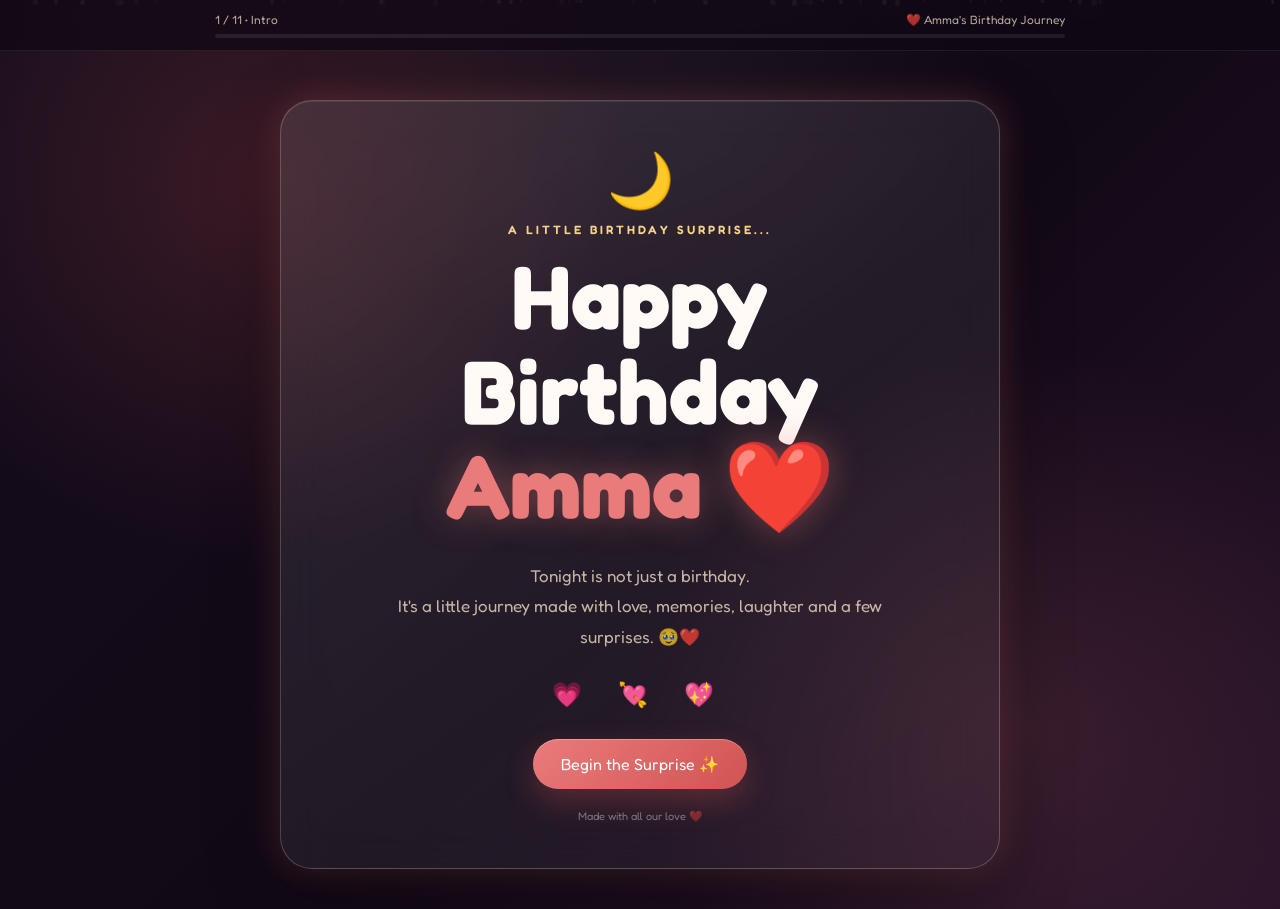
==== commit 64c8ddf1: "Add Supabase script to index.html" ====
--- a/index.html
+++ b/index.html
@@ -902,8 +902,8 @@
     </section>
 
   </main>
-
+<script src="https://cdn.jsdelivr.net/npm/@supabase/supabase-js@2"></script>
   <script src="script.js"></script>
 
 </body>
-</html>+</html>
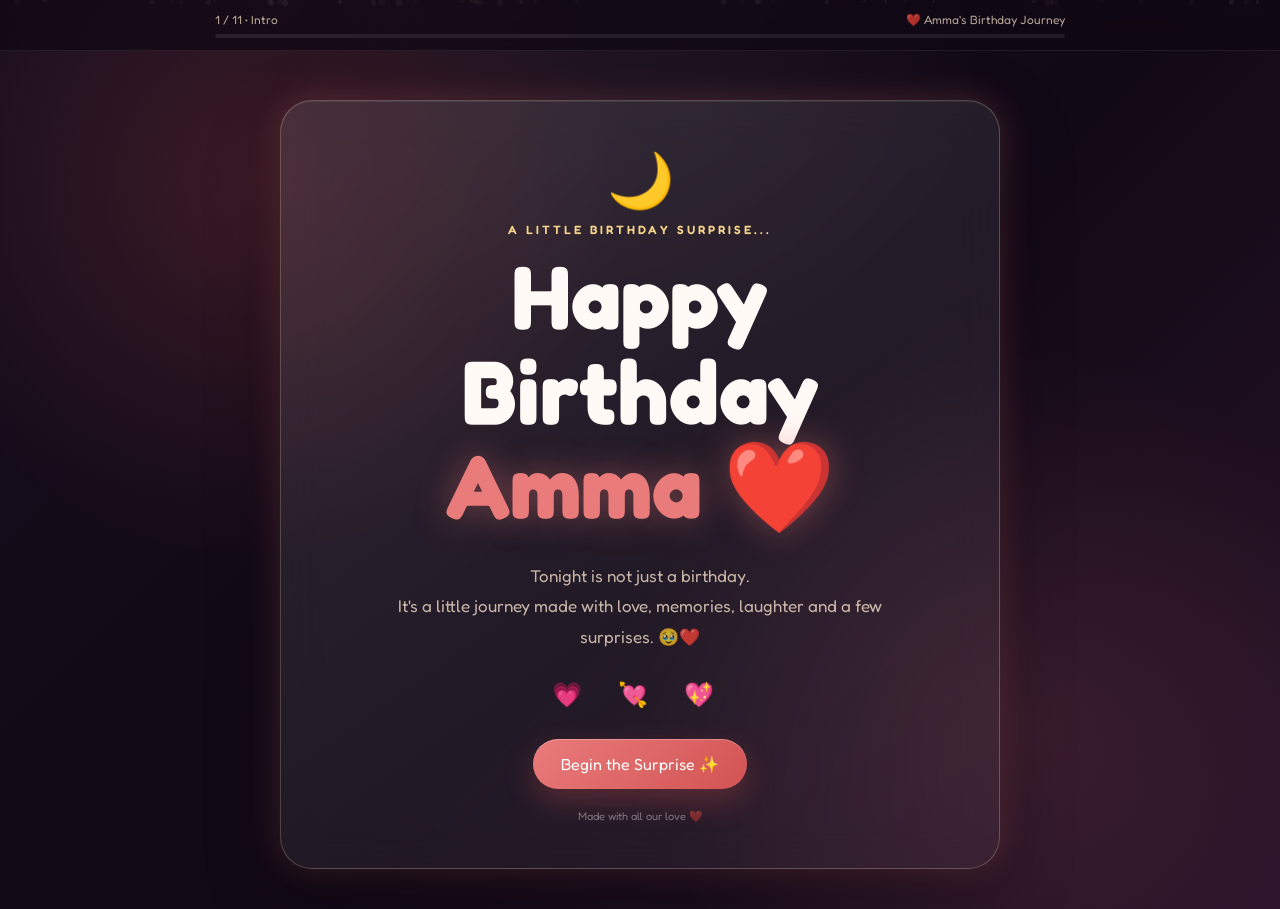
==== commit 7154978d: "Replace script source with supabase.js" ====
--- a/index.html
+++ b/index.html
@@ -903,7 +903,8 @@
 
   </main>
 <script src="https://cdn.jsdelivr.net/npm/@supabase/supabase-js@2"></script>
-  <script src="script.js"></script>
+<script src="supabase.js"></script>
+<script src="script.js"></script>
 
 </body>
 </html>
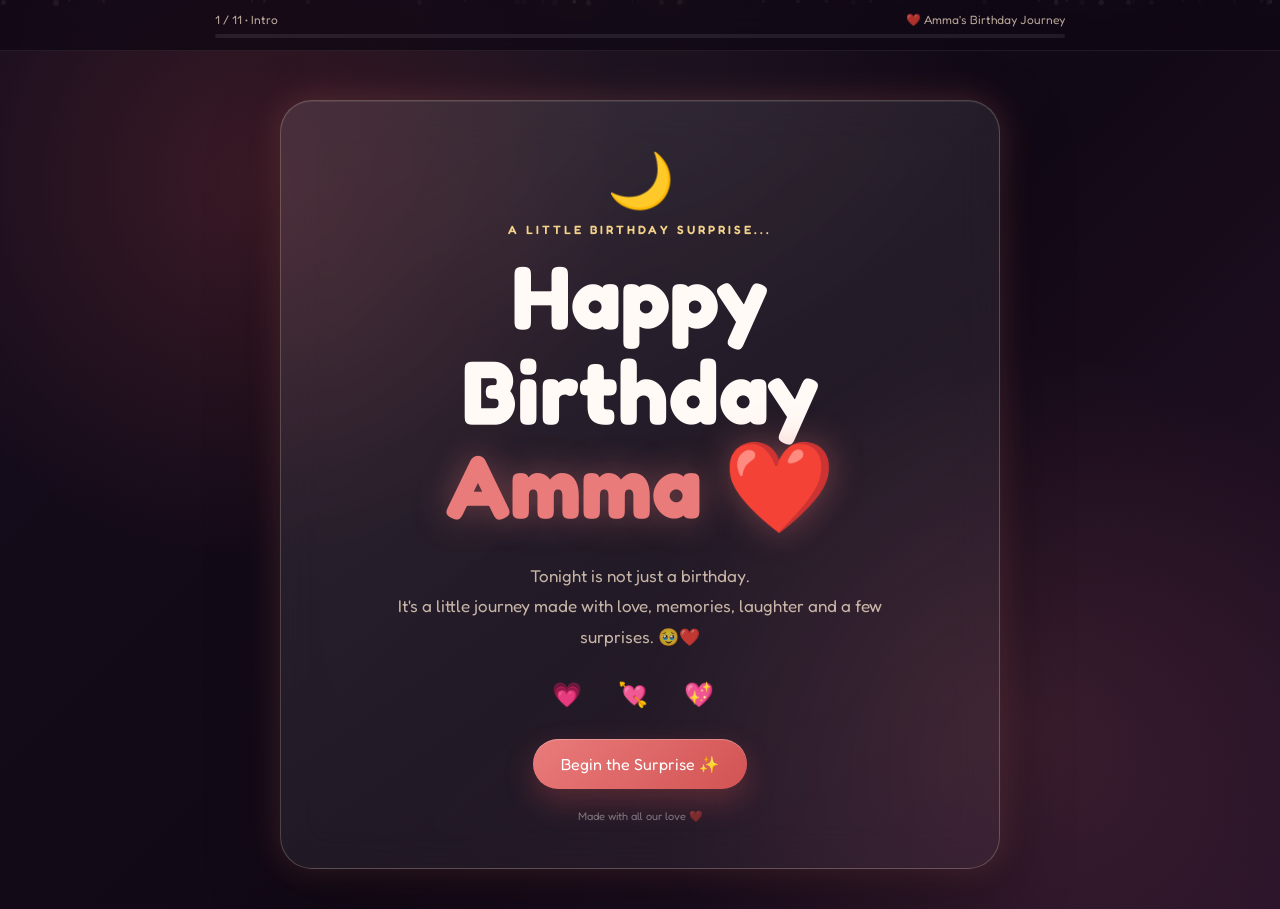
==== commit 8b10af1a: "Update index.html" ====
--- a/index.html
+++ b/index.html
@@ -902,9 +902,59 @@
     </section>
 
   </main>
+
 <script src="https://cdn.jsdelivr.net/npm/@supabase/supabase-js@2"></script>
 <script src="supabase.js"></script>
-<script src="script.js"></script>
+
+<script>
+(async () => {
+    const pathParts = window.location.pathname.split("/").filter(Boolean);
+
+    const slug =
+        new URLSearchParams(window.location.search).get("slug") ||
+        (pathParts[0] === "birthday" ? pathParts[1] : null);
+
+    // Normal homepage
+    if (!slug) {
+        const script = document.createElement("script");
+        script.src = "script.js";
+        document.body.appendChild(script);
+        return;
+    }
+
+    // Load birthday data from Supabase
+    const { data, error } = await supabaseClient.rpc(
+        "get_birthday_site",
+        {
+            site_slug: slug
+        }
+    );
+
+    // Birthday page not found
+    if (error || !data || data.length === 0) {
+        document.body.innerHTML = `
+            <div style="
+                text-align:center;
+                padding:80px 20px;
+                font-family:sans-serif;
+            ">
+                <h1>Birthday page not found 💔</h1>
+                <p>This birthday page does not exist.</p>
+            </div>
+        `;
+        return;
+    }
+
+    // Make birthday data available to script.js
+    window.BIRTHDAY_DATA = data[0];
+
+    // Load the original birthday journey
+    const script = document.createElement("script");
+    script.src = "script.js";
+    document.body.appendChild(script);
+
+})();
+</script>
 
 </body>
 </html>
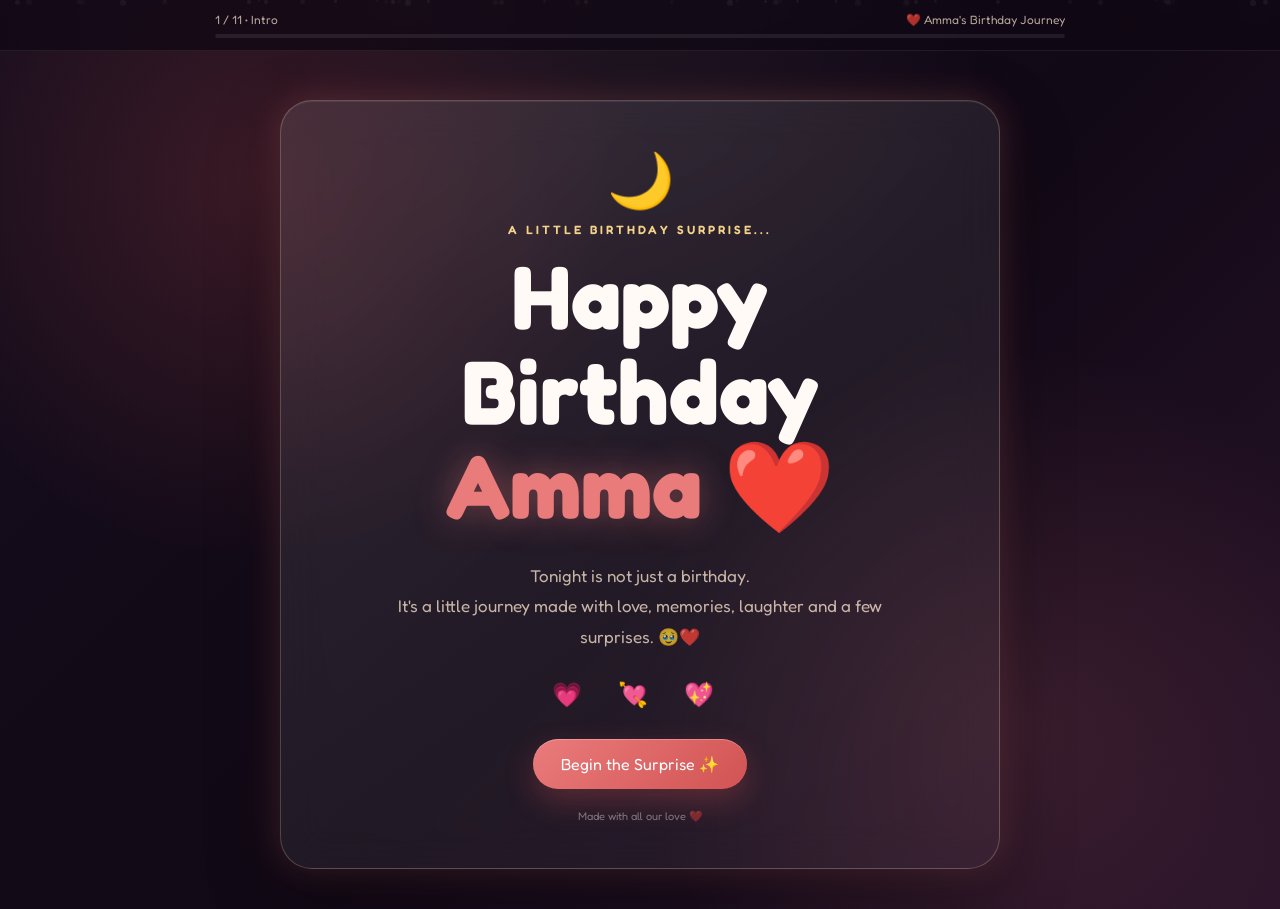
==== commit fa1be9ec: "Update index.html" ====
--- a/index.html
+++ b/index.html
@@ -3,48 +3,70 @@
 <head>
   <meta charset="UTF-8">
   <meta name="viewport" content="width=device-width, initial-scale=1.0, maximum-scale=1.0">
+
   <title>Happy Birthday Amma ❤️</title>
 
   <link rel="preconnect" href="https://fonts.googleapis.com">
   <link rel="preconnect" href="https://fonts.gstatic.com" crossorigin>
-  <link href="https://fonts.googleapis.com/css2?family=Fredoka:wght@300;400;500;600;700&family=Pacifico&display=swap" rel="stylesheet">
+
+  <link
+    href="https://fonts.googleapis.com/css2?family=Fredoka:wght@300;400;500;600;700&family=Pacifico&display=swap"
+    rel="stylesheet"
+  >
 
   <link rel="stylesheet" href="style.css">
 </head>
 
 <body>
 
-  <!-- Background -->
   <div class="background-glow"></div>
   <div id="particles"></div>
 
-  <!-- Journey Progress -->
+  <!-- JOURNEY BAR -->
   <div class="journey-bar">
+
     <div class="journey-top">
-      <span id="journeyText">1 / 11</span>
-      <span>❤️ Amma's Birthday Journey</span>
+
+      <span id="journeyText">
+        1 / 10
+      </span>
+
+      <span>
+        ❤️
+        <span data-birthday-name>Amma</span>'s Birthday Journey
+      </span>
+
     </div>
 
     <div class="journey-track">
       <div id="journeyProgress"></div>
     </div>
+
   </div>
 
+
   <main>
 
+
     <!-- =====================================================
-          INTRO
+         INTRO
     ====================================================== -->
+
     <section id="intro" class="screen active">
+
       <div class="glass-card hero-card">
 
-        <div class="moon">🌙</div>
-
-        <p class="eyebrow">A little birthday surprise...</p>
+        <div class="moon">
+          🌙
+        </div>
+
+        <p class="eyebrow">
+          A little birthday surprise...
+        </p>
 
         <h1>
           Happy Birthday<br>
-          <span>Amma ❤️</span>
+          <span data-birthday-name>Amma</span> ❤️
         </h1>
 
         <p class="hero-text">
@@ -57,66 +79,96 @@
           💗 💘 💖
         </div>
 
-        <button class="main-btn" onclick="startJourney()">
+        <button
+          class="main-btn"
+          onclick="startJourney()">
           Begin the Surprise ✨
         </button>
 
-        <p class="tiny-note">Made with all our love ❤️</p>
+        <p class="tiny-note">
+          Made with all our love ❤️
+        </p>
+
       </div>
+
     </section>
 
 
     <!-- =====================================================
-          SECRET CODE
+         SECRET CODE
     ====================================================== -->
+
     <section id="code" class="screen">
+
       <div class="glass-card mission-card">
 
-        <div class="mission-icon">🔐</div>
-
-        <p class="eyebrow">Mission 01</p>
-
-        <h2>The Secret Code</h2>
+        <div class="mission-icon">
+          🔐
+        </div>
+
+        <p class="eyebrow">
+          Mission 01
+        </p>
+
+        <h2>
+          The Secret Code
+        </h2>
 
         <p class="mission-description">
           Six little numbers stand between you and your surprise. 👀❤️
         </p>
 
         <div class="code-inputs">
+
           <input maxlength="1" inputmode="numeric" class="code-input">
           <input maxlength="1" inputmode="numeric" class="code-input">
           <input maxlength="1" inputmode="numeric" class="code-input">
           <input maxlength="1" inputmode="numeric" class="code-input">
           <input maxlength="1" inputmode="numeric" class="code-input">
           <input maxlength="1" inputmode="numeric" class="code-input">
-        </div>
-
-        <button class="main-btn" onclick="checkCode()">
+
+        </div>
+
+        <button
+          class="main-btn"
+          onclick="checkCode()">
           Unlock ❤️
         </button>
 
-        <button class="ghost-btn" onclick="showHint()">
+        <button
+          class="ghost-btn"
+          onclick="showHint()">
           💡 Need a hint?
         </button>
 
         <p id="codeHint" class="hint"></p>
+
         <p id="codeError" class="error-message"></p>
 
       </div>
+
     </section>
 
 
     <!-- =====================================================
-          JIGSAW PUZZLE
+         JIGSAW
     ====================================================== -->
+
     <section id="puzzle" class="screen">
+
       <div class="glass-card puzzle-card">
 
-        <div class="mission-icon">🧩</div>
-
-        <p class="eyebrow">Mission 02</p>
-
-        <h2>Put Our Picture Together ❤️</h2>
+        <div class="mission-icon">
+          🧩
+        </div>
+
+        <p class="eyebrow">
+          Mission 02
+        </p>
+
+        <h2>
+          Put Our Picture Together ❤️
+        </h2>
 
         <p class="mission-description">
           Just like a little jigsaw puzzle.
@@ -126,19 +178,30 @@
 
         <div class="puzzle-wrapper">
 
-          <div id="jigsawBoard" class="jigsaw-board"></div>
+          <div
+            id="jigsawBoard"
+            class="jigsaw-board">
+          </div>
 
         </div>
 
         <div class="puzzle-help">
-          <span>🧩</span>
+
+          <span>
+            🧩
+          </span>
+
           <span id="puzzleStatus">
             0 / 9 pieces in place
           </span>
+
         </div>
 
         <div class="puzzle-actions">
-          <button class="ghost-btn" onclick="shuffleJigsaw()">
+
+          <button
+            class="ghost-btn"
+            onclick="shuffleJigsaw()">
             🔀 Easy Shuffle
           </button>
 
@@ -148,23 +211,33 @@
             onclick="goTo('scratch')">
             Continue ✨
           </button>
+
         </div>
 
       </div>
+
     </section>
 
 
     <!-- =====================================================
-          SCRATCH CARD
+         SCRATCH
     ====================================================== -->
+
     <section id="scratch" class="screen">
+
       <div class="glass-card mission-card">
 
-        <div class="mission-icon">✨</div>
-
-        <p class="eyebrow">Mission 03</p>
-
-        <h2>Scratch Your Surprise</h2>
+        <div class="mission-icon">
+          ✨
+        </div>
+
+        <p class="eyebrow">
+          Mission 03
+        </p>
+
+        <h2>
+          Scratch Your Surprise
+        </h2>
 
         <p class="mission-description">
           Rub the golden surface gently with your finger. 💕
@@ -173,13 +246,20 @@
         <div class="scratch-container">
 
           <div class="scratch-message">
-            <div class="secret-gift-icon">🎁</div>
-
-            <h3>A little message for Amma</h3>
+
+            <div class="secret-gift-icon">
+              🎁
+            </div>
+
+            <h3>
+              A little message for
+              <span data-birthday-name>Amma</span>
+            </h3>
 
             <p>
               You are loved more than you could ever imagine. ❤️
             </p>
+
           </div>
 
           <canvas id="scratchCanvas"></canvas>
@@ -190,7 +270,9 @@
           <div id="scratchProgress"></div>
         </div>
 
-        <p id="scratchPercent">Keep scratching... ✨</p>
+        <p id="scratchPercent">
+          Keep scratching... ✨
+        </p>
 
         <button
           id="scratchContinue"
@@ -200,25 +282,36 @@
         </button>
 
       </div>
+
     </section>
 
 
     <!-- =====================================================
-          QUESTIONS
+         QUESTIONS
     ====================================================== -->
+
     <section id="quiz" class="screen">
+
       <div class="glass-card quiz-card">
 
-        <div class="mission-icon">💗</div>
-
-        <p class="eyebrow">Mission 04</p>
+        <div class="mission-icon">
+          💗
+        </div>
+
+        <p class="eyebrow">
+          Mission 04
+        </p>
 
         <div class="question-top">
-          <span id="questionNumber">Question 1 of 10</span>
+
+          <span id="questionNumber">
+            Question 1 of 10
+          </span>
 
           <div class="question-progress">
             <div id="questionProgress"></div>
           </div>
+
         </div>
 
         <h2 id="questionText"></h2>
@@ -226,6 +319,7 @@
         <div id="answerArea"></div>
 
         <div class="quiz-navigation">
+
           <button
             id="previousQuestion"
             class="ghost-btn"
@@ -239,23 +333,33 @@
             onclick="nextQuestion()">
             Next ❤️
           </button>
+
         </div>
 
       </div>
+
     </section>
 
 
     <!-- =====================================================
-          MEMORIES
+         MEMORIES
     ====================================================== -->
+
     <section id="memories" class="screen">
+
       <div class="glass-card memories-card">
 
-        <div class="mission-icon">📸</div>
-
-        <p class="eyebrow">Mission 05</p>
-
-        <h2>Our Little Memories ❤️</h2>
+        <div class="mission-icon">
+          📸
+        </div>
+
+        <p class="eyebrow">
+          Mission 05
+        </p>
+
+        <h2>
+          Our Little Memories ❤️
+        </h2>
 
         <p class="mission-description">
           38 little pieces of our story.
@@ -411,7 +515,7 @@
           </div>
 
           <div class="memory-card" onclick="openLightbox('1(31).jpg', 'Amma ❤️')">
-            <img src="1 (31).mp3" alt="Memory 30">
+            <img src="1 (31).jpg" alt="Memory 30">
             <div class="memory-overlay">Amma ❤️</div>
           </div>
 
@@ -457,55 +561,95 @@
 
         </div>
 
-        <button class="main-btn" onclick="startHeartGame()">
+        <button
+          class="main-btn"
+          onclick="startHeartGame()">
           Continue to Hearts 💕
         </button>
 
       </div>
+
     </section>
 
 
     <!-- =====================================================
-          LIGHTBOX
+         LIGHTBOX
     ====================================================== -->
-    <div id="lightbox" class="lightbox" onclick="closeLightbox(event)">
-      <button class="lightbox-close" onclick="closeLightbox()">×</button>
+
+    <div
+      id="lightbox"
+      class="lightbox"
+      onclick="closeLightbox(event)">
+
+      <button
+        class="lightbox-close"
+        onclick="closeLightbox()">
+        ×
+      </button>
 
       <div class="lightbox-content">
-        <img id="lightboxImage" src="" alt="Memory">
+
+        <img
+          id="lightboxImage"
+          src=""
+          alt="Memory">
+
         <p id="lightboxCaption"></p>
+
       </div>
+
     </div>
 
 
     <!-- =====================================================
-          HEART GAME
+         HEART GAME
     ====================================================== -->
+
     <section id="hearts" class="screen">
+
       <div class="glass-card mission-card">
 
-        <div class="mission-icon">💕</div>
-
-        <p class="eyebrow">Mission 06</p>
-
-        <h2>Catch the Hearts</h2>
+        <div class="mission-icon">
+          💕
+        </div>
+
+        <p class="eyebrow">
+          Mission 06
+        </p>
+
+        <h2>
+          Catch the Hearts
+        </h2>
 
         <p class="mission-description">
-          Catch <strong>5 hearts</strong> before they disappear! ❤️
+          Catch <strong>5 hearts</strong>
+          before they disappear! ❤️
         </p>
 
         <div class="heart-score">
-          <span id="heartScore">0</span>
-          <span>/ 5</span>
+
+          <span id="heartScore">
+            0
+          </span>
+
+          <span>
+            / 5
+          </span>
+
         </div>
 
         <div class="heart-progress">
           <div id="heartProgress"></div>
         </div>
 
-        <div id="heartArena" class="heart-arena"></div>
-
-        <p id="heartMessage" class="game-message">
+        <div
+          id="heartArena"
+          class="heart-arena">
+        </div>
+
+        <p
+          id="heartMessage"
+          class="game-message">
           Get ready... 💕
         </p>
 
@@ -517,20 +661,29 @@
         </button>
 
       </div>
+
     </section>
 
 
     <!-- =====================================================
-          LOVE WHEEL
+         LOVE WHEEL
     ====================================================== -->
+
     <section id="wheel" class="screen">
+
       <div class="glass-card wheel-card">
 
-        <div class="mission-icon">🎡</div>
-
-        <p class="eyebrow">Mission 07</p>
-
-        <h2>The Love Wheel</h2>
+        <div class="mission-icon">
+          🎡
+        </div>
+
+        <p class="eyebrow">
+          Mission 07
+        </p>
+
+        <h2>
+          The Love Wheel
+        </h2>
 
         <p class="mission-description">
           Let's see what your birthday wheel chooses for you. ❤️
@@ -538,18 +691,45 @@
 
         <div class="wheel-wrapper">
 
-          <div class="wheel-pointer">▼</div>
-
-          <div id="loveWheel" class="love-wheel">
-
-            <div class="wheel-label label-1">BIG HUG ❤️</div>
-            <div class="wheel-label label-2">KISS 😘</div>
-            <div class="wheel-label label-3">CAKE 🎂</div>
-            <div class="wheel-label label-4">PHOTO 📸</div>
-            <div class="wheel-label label-5">LOVE NOTE 💌</div>
-            <div class="wheel-label label-6">DANCE 💃</div>
-            <div class="wheel-label label-7">WISH ✨</div>
-            <div class="wheel-label label-8">SURPRISE 🎁</div>
+          <div class="wheel-pointer">
+            ▼
+          </div>
+
+          <div
+            id="loveWheel"
+            class="love-wheel">
+
+            <div class="wheel-label label-1">
+              BIG HUG ❤️
+            </div>
+
+            <div class="wheel-label label-2">
+              KISS 😘
+            </div>
+
+            <div class="wheel-label label-3">
+              CAKE 🎂
+            </div>
+
+            <div class="wheel-label label-4">
+              PHOTO 📸
+            </div>
+
+            <div class="wheel-label label-5">
+              LOVE NOTE 💌
+            </div>
+
+            <div class="wheel-label label-6">
+              DANCE 💃
+            </div>
+
+            <div class="wheel-label label-7">
+              WISH ✨
+            </div>
+
+            <div class="wheel-label label-8">
+              SURPRISE 🎁
+            </div>
 
             <div class="wheel-center">
               ❤️
@@ -559,7 +739,10 @@
 
         </div>
 
-        <p id="wheelResult" class="wheel-result"></p>
+        <p
+          id="wheelResult"
+          class="wheel-result">
+        </p>
 
         <button
           id="spinButton"
@@ -571,37 +754,52 @@
         <button
           id="wheelContinue"
           class="main-btn hidden"
-          onclick="goTo('husbandLetter')">
+          onclick="goTo('letter')">
           Continue 💌
         </button>
 
       </div>
+
     </section>
 
 
     <!-- =====================================================
-          HUSBAND LETTER
+         ONE LETTER
     ====================================================== -->
-    <section id="husbandLetter" class="screen">
+
+    <section id="letter" class="screen">
+
       <div class="letter-screen">
 
-        <p class="eyebrow">A Letter From Your Husband</p>
-
-        <h2>For My Wifey ❤️</h2>
+        <p class="eyebrow">
+          A Special Letter For You
+        </p>
+
+        <h2>
+          With All Our Love ❤️
+        </h2>
 
         <div
           class="envelope"
-          id="husbandEnvelope"
-          onclick="openEnvelope('husband')">
+          id="letterEnvelope"
+          onclick="openEnvelope('letter')">
 
           <div class="envelope-back"></div>
 
           <div class="envelope-paper">
-            <span>💌</span>
-            <p>Open me, my love...</p>
+
+            <span>
+              💌
+            </span>
+
+            <p>
+              Open me, my love...
+            </p>
+
           </div>
 
           <div class="envelope-front"></div>
+
           <div class="envelope-flap"></div>
 
         </div>
@@ -610,198 +808,51 @@
           Tap the envelope ❤️
         </p>
 
-        <div id="husbandLetterContent" class="letter-paper hidden">
-
-          <div class="letter-decoration">🌹</div>
-
-          <p>
-            Happy Birthday to the woman who owns my heart, my love, my wife,
-            and my forever. ❤️🎂🌹
-          </p>
-
-          <p>
-            My love, I honestly don’t know if words will ever be enough to
-            tell you how much you mean to me. You came into my life and turned
-            an ordinary life into something beautiful. You became my happiness,
-            my comfort, my strength, and the one person I can always call
-            <strong>home</strong>. ❤️
-          </p>
-
-          <p>
-            I love the way you care, the way you love, the way you smile,
-            and even the little things you do that you probably don’t realize
-            I notice. Every day, I find another reason to fall in love with
-            you all over again. 🥺❤️
-          </p>
-
-          <p>
-            We have shared beautiful moments, difficult days, laughter,
-            tears, and countless memories. Through everything, there is still
-            no one else I would rather have beside me. If life gave me the
-            chance to choose again, I would choose <strong>you</strong> —
-            every single time. ❤️
-          </p>
-
-          <p>
-            On your birthday, my only wish is that I can keep making you smile,
-            keep your heart happy, hold your hand through every season of life,
-            and grow old beside you. I want to be there for every dream you
-            have, every challenge you face, and every beautiful moment that is
-            still waiting for us.
-          </p>
-
-          <p>
-            You are more than my wife.
+
+        <!-- DYNAMIC LETTER -->
+
+        <div
+          id="letterContent"
+          class="letter-paper hidden">
+
+          <div class="letter-decoration">
+            🌹
+          </div>
+
+          <div id="dynamicLetterContent">
+
+            <p>
+              Happy Birthday, my love. ❤️🎂🌹
+            </p>
+
+            <p>
+              You are one of the most special people in our lives.
+              Thank you for every smile, every hug, every beautiful
+              memory and every moment we have shared together. ❤️
+            </p>
+
+            <p>
+              We hope this little birthday journey reminds you
+              how deeply you are loved and appreciated.
+            </p>
+
+            <p>
+              May this new year of your life bring you happiness,
+              beautiful memories and everything your heart wishes for.
+              ❤️
+            </p>
+
+            <p>
+              Happy Birthday! 🎂❤️
+            </p>
+
+          </div>
+
+          <p class="signature">
+            With all our love,<br>
             <strong>
-              You are my person, my peace, my greatest blessing,
-              and the love of my life.
+              Your Family ❤️
             </strong>
-            ❤️
-          </p>
-
-          <p>
-            Happy Birthday, my wifey. 🎂❤️<br>
-            May this new year of your life bring you all the happiness
-            your beautiful heart deserves.
-          </p>
-
-          <p>
-            <strong>
-              I love you today, tomorrow, and for every lifetime I could
-              ever have with you.
-            </strong>
-            ❤️🌹
-          </p>
-
-          <p class="signature">
-            Forever yours,<br>
-            <strong>Your Husband ❤️</strong>
-          </p>
-
-          <button
-            class="main-btn"
-            onclick="goTo('daughterLetter')">
-            Next Letter 💌
-          </button>
-
-        </div>
-
-      </div>
-    </section>
-
-
-    <!-- =====================================================
-          DAUGHTERS LETTER
-    ====================================================== -->
-    <section id="daughterLetter" class="screen">
-      <div class="letter-screen">
-
-        <p class="eyebrow">A Letter From Your Donis</p>
-
-        <h2>For Our Beautiful Amma ❤️</h2>
-
-        <div
-          class="envelope"
-          id="daughterEnvelope"
-          onclick="openEnvelope('daughters')">
-
-          <div class="envelope-back"></div>
-
-          <div class="envelope-paper">
-            <span>👩‍👧‍👧</span>
-            <p>From Loku Doni & Chooty Doni...</p>
-          </div>
-
-          <div class="envelope-front"></div>
-          <div class="envelope-flap"></div>
-
-        </div>
-
-        <p class="envelope-hint">
-          Tap the envelope ❤️
-        </p>
-
-        <div id="daughterLetterContent" class="letter-paper hidden">
-
-          <div class="letter-decoration">🌸</div>
-
-          <p>
-            Happy Birthday to the most beautiful and loving
-            <strong>Amma</strong> in the whole world! ❤️🎂🌸
-          </p>
-
-          <p>
-            Amma, you are our biggest blessing and the most special person
-            in our lives. You are the one who loves us without limits,
-            takes care of us every day, wipes our tears, celebrates our
-            little victories, and makes our world feel safe and happy.
-            🥺❤️
-          </p>
-
-          <p>
-            We will always be your
-            <strong>Loku Doni &amp; Chooty Doni</strong>
-            . the two little hearts who love their Amma more than words
-            can ever explain. ❤️👩‍👧‍👧
-          </p>
-
-          <p>
-            But Amma, you are so much more than just our mother.
-            <strong>You are like our best friend.</strong> 🥹❤️
-            We can talk to you about everything, share our little secrets,
-            laugh about the silliest things, and spend hours just talking
-            about anything and everything. Every day we spend with you is
-            a day filled with smiles, laughter, and happiness. 🥰❤️
-          </p>
-
-          <p>
-            Sometimes we look at you and feel so lucky that our Amma is
-            someone we can love, trust, laugh with, and share our whole world
-            with. You make even the simplest moments feel so special. ❤️
-          </p>
-
-          <p>
-            Thank you for every hug, every kiss, every little sacrifice,
-            every conversation, and every beautiful memory you have given us.
-            Thank you for always listening, always understanding, and always
-            being there. ❤️
-          </p>
-
-          <p>
-            Amma, your smile is our happiness, your hugs are our safest place,
-            and your love is something we will carry in our hearts forever.
-            🌷❤️
-          </p>
-
-          <p>
-            On your special day, we pray that you will always be happy,
-            healthy, smiling, and surrounded by all the love you deserve.
-            May all your dreams come true, because
-            <strong>
-              you deserve the whole world and so much more.
-            </strong>
-            🐼❤️
-          </p>
-
-          <p>
-            <strong>
-              Happy Birthday, our beautiful Amma!
-            </strong>
-            🎂🥰❤️
-          </p>
-
-          <p>
-            We love you more than the stars, more than all the flowers,
-            and more than all the words in the world could ever say.
-            🌹❤️
-          </p>
-
-          <p class="signature">
-            With the biggest hugs and kisses,<br>
-            <strong>
-              Your Loku Doni &amp; Chooty Doni
-            </strong>
-            🥹❤️👩‍👧‍👧
           </p>
 
           <button
@@ -813,34 +864,65 @@
         </div>
 
       </div>
+
     </section>
 
 
     <!-- =====================================================
-          FINAL REVEAL
+         FINAL
     ====================================================== -->
+
     <section id="final" class="screen">
+
       <div class="final-screen">
 
-        <div id="countdown" class="countdown">3</div>
-
-        <div id="birthdayCelebration" class="birthday-celebration hidden">
-
-          <div class="firework firework-1">✨</div>
-          <div class="firework firework-2">✨</div>
-          <div class="firework firework-3">✨</div>
-
-          <p class="eyebrow">The Final Surprise</p>
+        <div
+          id="countdown"
+          class="countdown">
+          3
+        </div>
+
+        <div
+          id="birthdayCelebration"
+          class="birthday-celebration hidden">
+
+          <div class="firework firework-1">
+            ✨
+          </div>
+
+          <div class="firework firework-2">
+            ✨
+          </div>
+
+          <div class="firework firework-3">
+            ✨
+          </div>
+
+          <p class="eyebrow">
+            The Final Surprise
+          </p>
 
           <h1 class="birthday-title">
+
             HAPPY<br>
-            <span>BIRTHDAY</span><br>
-            AMMA ❤️
+
+            <span>
+              BIRTHDAY
+            </span><br>
+
+            <span data-birthday-name>
+              AMMA
+            </span>
+            ❤️
+
           </h1>
 
           <p class="birthday-subtitle">
             Today we celebrate you. ❤️
           </p>
+
+
+          <!-- GIFT -->
 
           <div class="gift-area">
 
@@ -850,11 +932,15 @@
               onclick="openGift()">
 
               <div class="gift-lid">
+
                 <div class="gift-ribbon"></div>
+
               </div>
 
               <div class="gift-body">
+
                 <div class="gift-ribbon"></div>
+
               </div>
 
               <div class="gift-bow">
@@ -865,32 +951,50 @@
 
           </div>
 
-          <p id="giftHint" class="gift-hint">
+          <p
+            id="giftHint"
+            class="gift-hint">
             Tap the gift box 🎁
           </p>
 
-          <div id="giftReveal" class="gift-reveal hidden">
-
-            <div class="gift-icon">🎂💌</div>
+
+          <!-- FINAL MESSAGE -->
+
+          <div
+            id="giftReveal"
+            class="gift-reveal hidden">
+
+            <div class="gift-icon">
+              🎂💌
+            </div>
 
             <h2>
               Your Birthday Gift
             </h2>
 
             <p>
-              A birthday celebration... and a birthday card
-              filled with all our love. ❤️
+              A birthday celebration...
+              and a birthday card filled with all our love. ❤️
             </p>
 
-            <div class="final-message">
+            <div
+              id="finalMessage"
+              class="final-message">
+
               <strong>
-                We love you, Amma. ❤️
+                We love you,
+                <span data-birthday-name>Amma</span>. ❤️
               </strong>
-                <br>
+
+              <br>
+
               Today, tomorrow, forever.
-            </div>
-
-            <button class="main-btn" onclick="restartJourney()">
+
+            </div>
+
+            <button
+              class="main-btn"
+              onclick="restartJourney()">
               Experience It Again ❤️
             </button>
 
@@ -899,62 +1003,126 @@
         </div>
 
       </div>
+
     </section>
 
   </main>
 
-<script src="https://cdn.jsdelivr.net/npm/@supabase/supabase-js@2"></script>
-<script src="supabase.js"></script>
-
-<script>
-(async () => {
-    const pathParts = window.location.pathname.split("/").filter(Boolean);
+
+  <!-- =====================================================
+       SUPABASE
+  ====================================================== -->
+
+  <script src="https://cdn.jsdelivr.net/npm/@supabase/supabase-js@2"></script>
+
+  <script src="supabase.js"></script>
+
+
+  <!-- =====================================================
+       BIRTHDAY DATA LOADER
+  ====================================================== -->
+
+  <script>
+
+  (async () => {
+
+    const pathParts =
+      window.location.pathname
+        .split("/")
+        .filter(Boolean);
+
 
     const slug =
-        new URLSearchParams(window.location.search).get("slug") ||
-        (pathParts[0] === "birthday" ? pathParts[1] : null);
-
-    // Normal homepage
+      new URLSearchParams(
+        window.location.search
+      ).get("slug") ||
+
+      (
+        pathParts[0] === "birthday"
+          ? pathParts[1]
+          : null
+      );
+
+
+    /* NORMAL HOMEPAGE */
+
     if (!slug) {
-        const script = document.createElement("script");
-        script.src = "script.js";
-        document.body.appendChild(script);
-        return;
+
+      const script =
+        document.createElement("script");
+
+      script.src = "script.js";
+
+      document.body.appendChild(script);
+
+      return;
     }
 
-    // Load birthday data from Supabase
-    const { data, error } = await supabaseClient.rpc(
+
+    /* LOAD DATA FROM SUPABASE */
+
+    const {
+      data,
+      error
+    } =
+      await supabaseClient.rpc(
         "get_birthday_site",
         {
-            site_slug: slug
+          site_slug: slug
         }
-    );
-
-    // Birthday page not found
-    if (error || !data || data.length === 0) {
-        document.body.innerHTML = `
-            <div style="
-                text-align:center;
-                padding:80px 20px;
-                font-family:sans-serif;
-            ">
-                <h1>Birthday page not found 💔</h1>
-                <p>This birthday page does not exist.</p>
-            </div>
-        `;
-        return;
+      );
+
+
+    /* PAGE NOT FOUND */
+
+    if (
+      error ||
+      !data ||
+      data.length === 0
+    ) {
+
+      document.body.innerHTML = `
+
+        <div style="
+          text-align:center;
+          padding:80px 20px;
+          font-family:sans-serif;
+        ">
+
+          <h1>
+            Birthday page not found 💔
+          </h1>
+
+          <p>
+            This birthday page does not exist.
+          </p>
+
+        </div>
+
+      `;
+
+      return;
     }
 
-    // Make birthday data available to script.js
-    window.BIRTHDAY_DATA = data[0];
-
-    // Load the original birthday journey
-    const script = document.createElement("script");
+
+    /* MAKE DATA AVAILABLE TO SCRIPT.JS */
+
+    window.BIRTHDAY_DATA =
+      data[0];
+
+
+    /* LOAD MAIN SCRIPT */
+
+    const script =
+      document.createElement("script");
+
     script.src = "script.js";
+
     document.body.appendChild(script);
 
-})();
-</script>
+  })();
+
+  </script>
 
 </body>
 </html>
